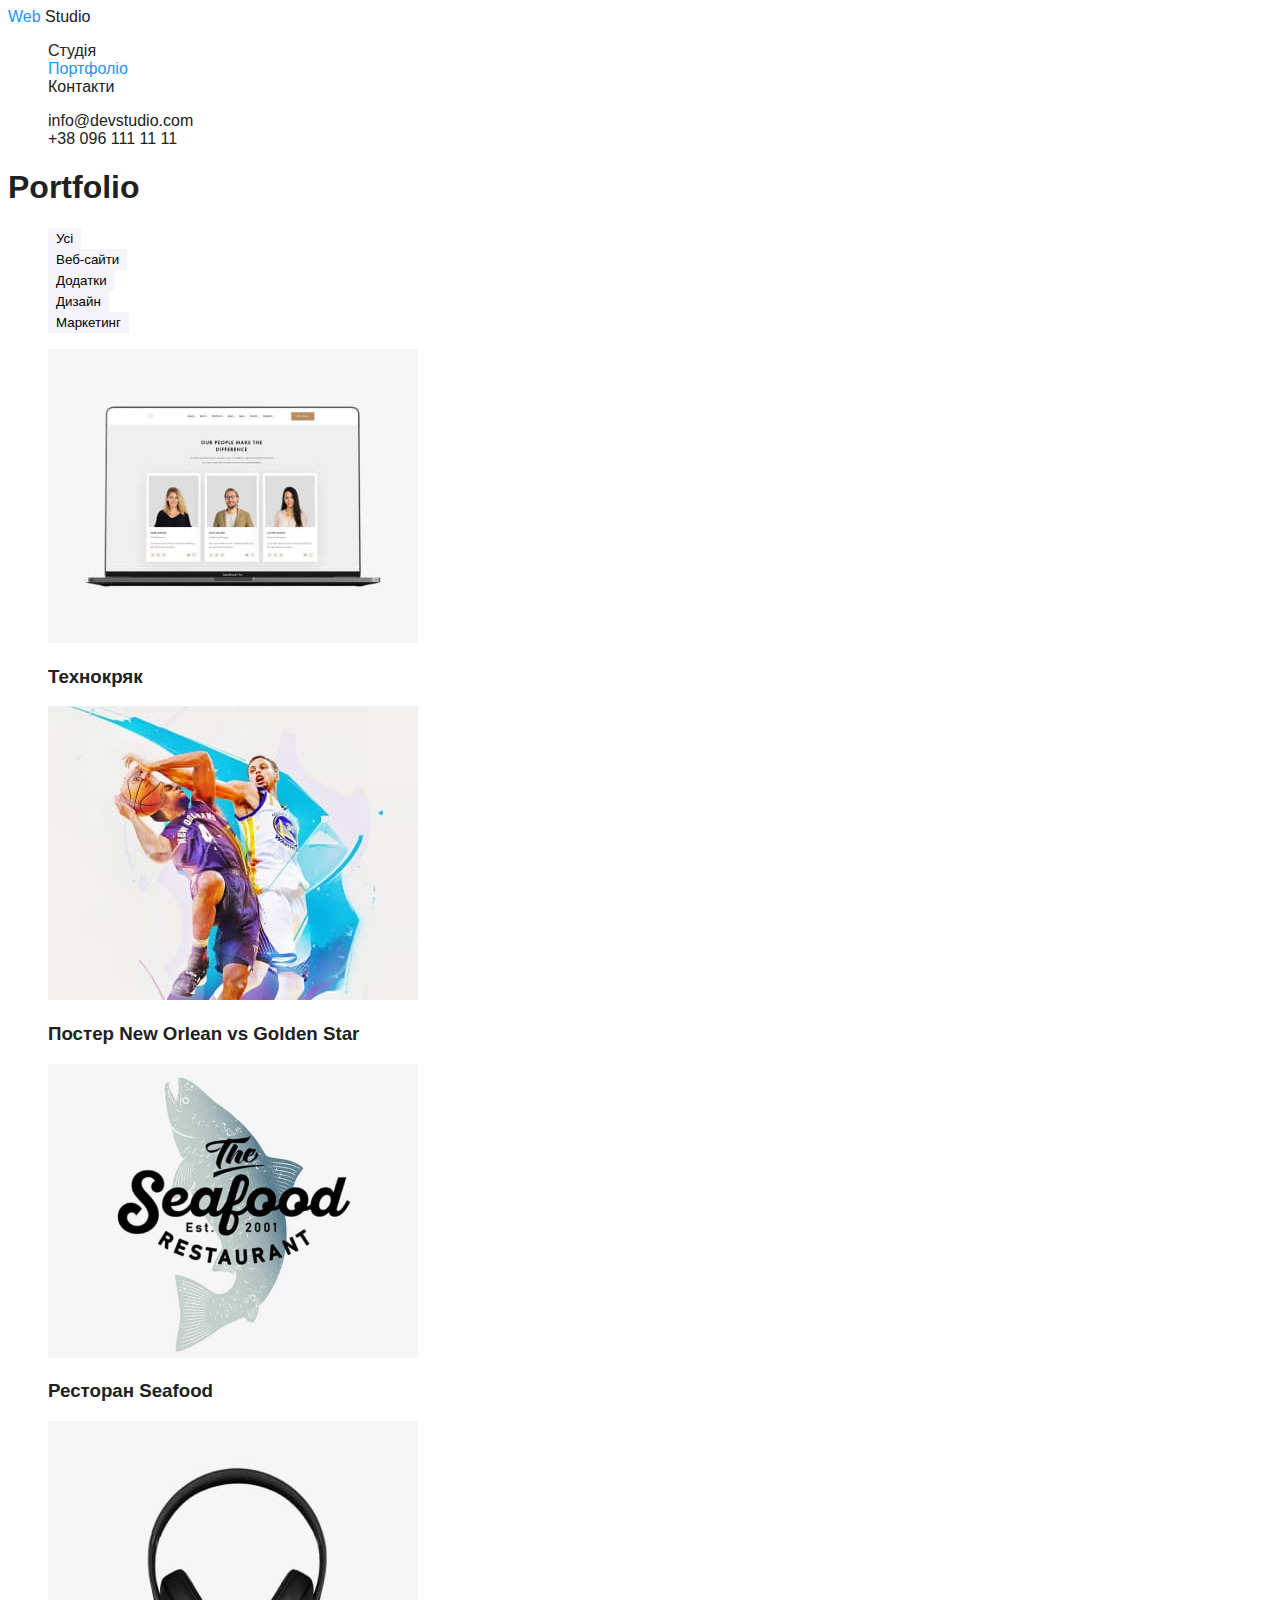
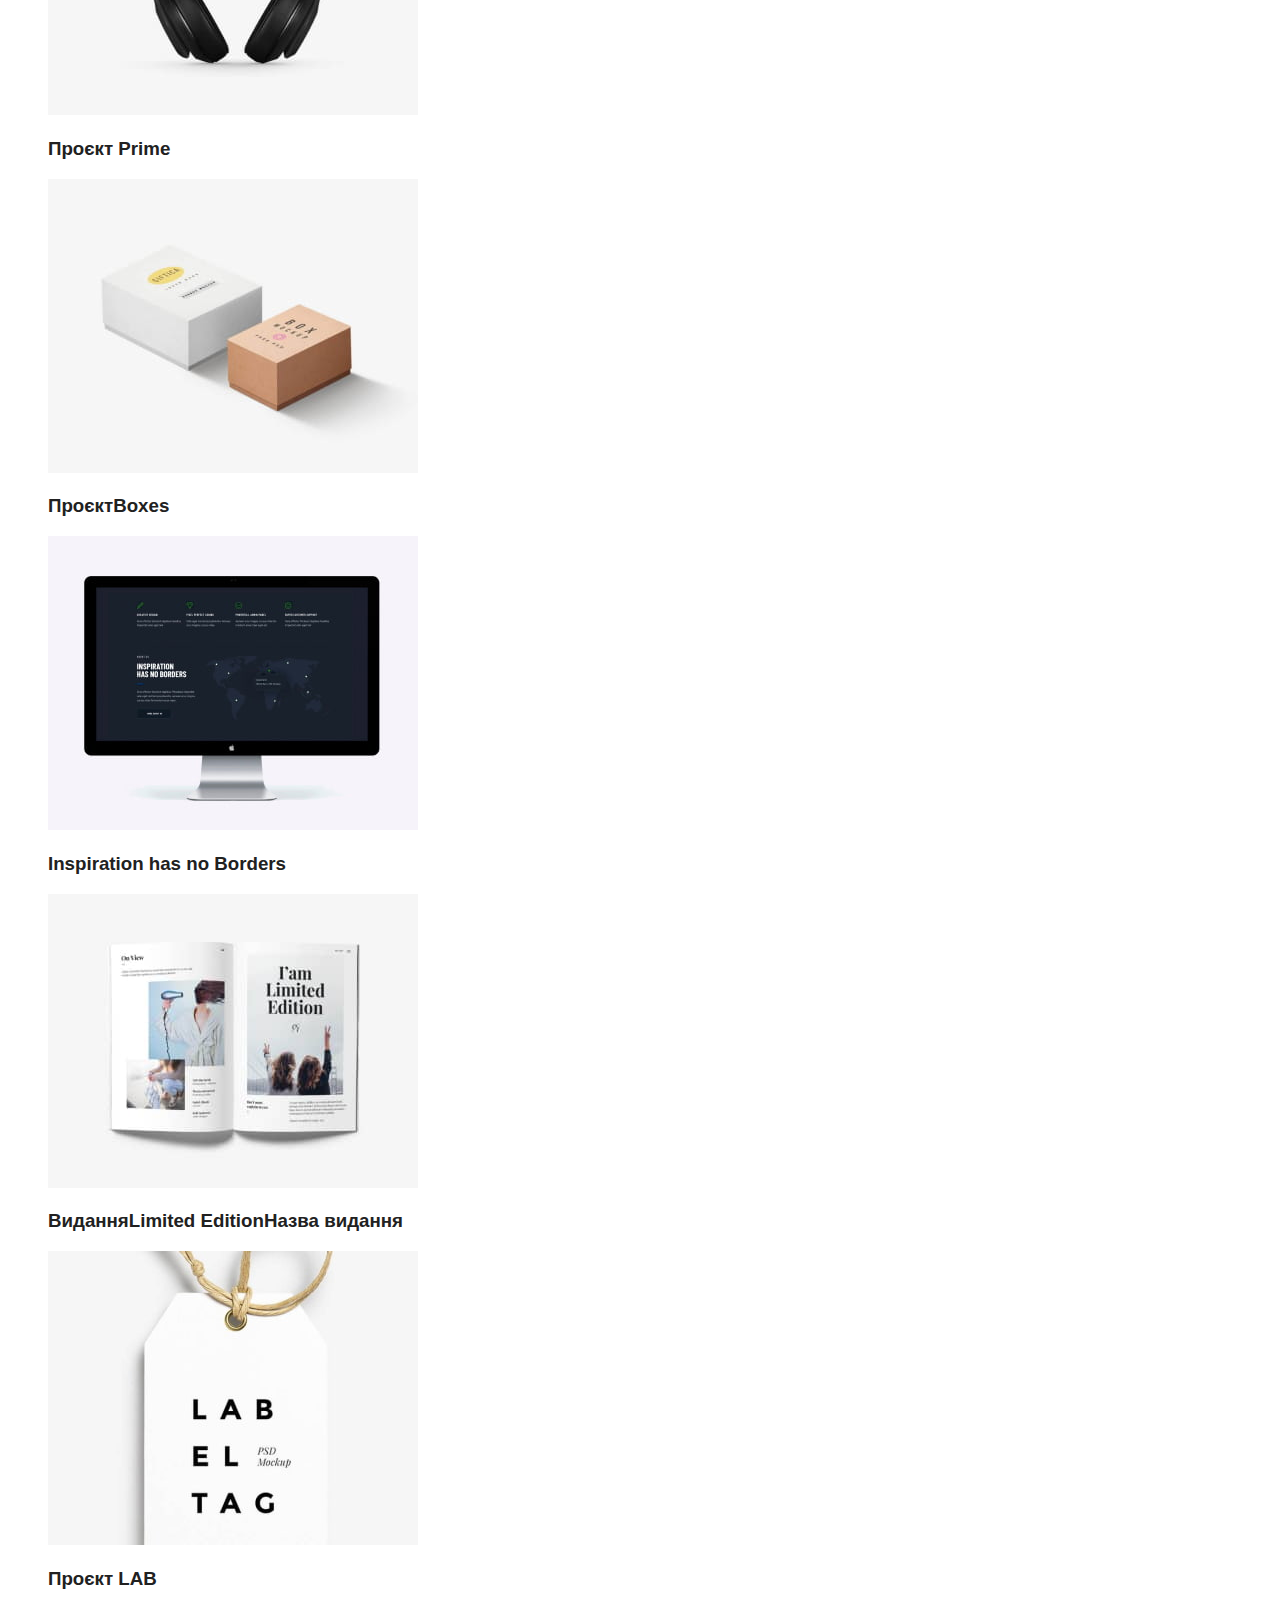
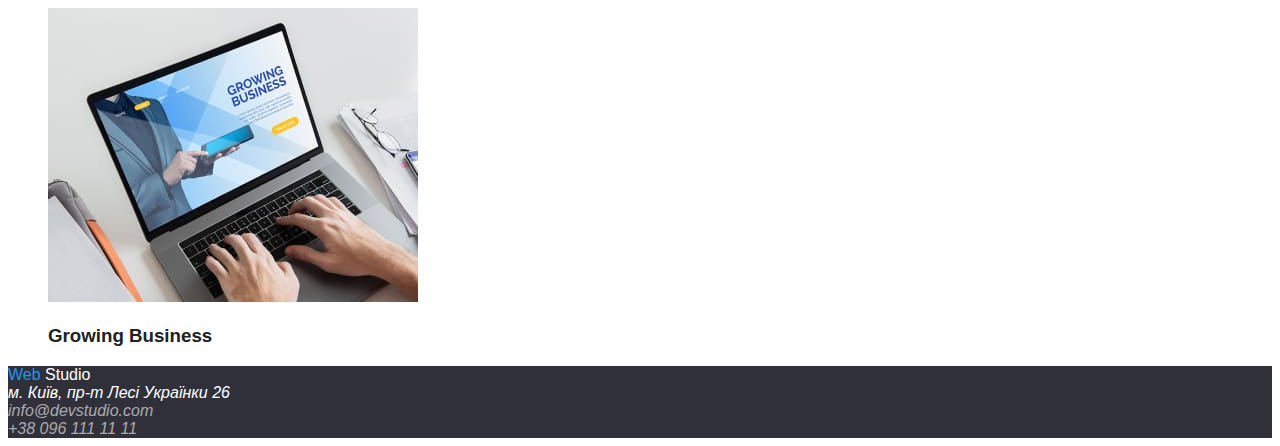
==== portfolio.html @ 64fe80a7 "Add css var ,fonts" ====
<!DOCTYPE html>
<html lang="en">
  <head>
    <meta charset="UTF-8" />
    <meta http-equiv="X-UA-Compatible" content="IE=edge" />
    <meta name="viewport" content="width=device-width, initial-scale=1.0" />
    <title>Portfolio</title>
    <link rel="stylesheet" href="./css/style.css" />
  </head>
  <body>
    <header>
      <nav>
        <a href="./index.html" class="logo decoration"
          ><span class="webh-logo">Web</span>
          <span class="studioh-logo">Studio</span></a
        >
        <ul class="site-nav list">
          <li>
            <a href="./index.html" class="link list decoration">Студія</a>
          </li>
          <li>
            <a href=" " class="link current list decoration">Портфоліо</a>
          </li>
          <li><a href=" " class="link list decoration">Контакти</a></li>
        </ul>
      </nav>

      <ul class="contacts-nav list">
        <li>
          <a href="mailto:info@devstudio.com" class="contacts decoration"
            >info@devstudio.com</a
          >
        </li>
        <li>
          <a href="tel:+380961111111" class="contacts decoration"
            >+38 096 111 11 11</a
          >
        </li>
      </ul>
    </header>
    <main>
      <!--section button-->
      <!--Portfolio заголовок потом скрыть-->
      <h1>Portfolio</h1>
      <section>
        <ul class="list">
          <li><button type="button" class="filter">Усі</button></li>
          <li>
            <button type="button" class="filter">Веб-сайти</button>
          </li>
          <li>
            <button type="button" class="filter">Додатки</button>
          </li>
          <li>
            <button type="button" class="filter">Дизайн</button>
          </li>
          <li>
            <button type="button" class="filter">Маркетинг</button>
          </li>
        </ul>

        <!--foto portfolio-->

        <ul class="list">
          <li>
            <img src="./images/portfolio/project-1.jpg" alt="Назва сайту" />
            <h3>Технокряк</h3>
          </li>
          <li>
            <img src="./images/portfolio/project-2.jpg" alt="Назва постеру" />
            <h3>Постер <span lang="en">New Orlean vs Golden Star</span></h3>
          </li>
          <li>
            <img src="./images/portfolio/project-3.jpg" alt="Назва ресторану" />
            <h3>Ресторан <span lang="en">Seafood</span></h3>
          </li>
          <li>
            <img src="./images/portfolio/project-4.jpg" alt="Назва проекту" />
            <h3>Проєкт Prime</h3>
          </li>
          <li>
            <img src="./images/portfolio/project-5.jpg" alt="Назва проекту" />
            <h3>Проєкт<span lang="en">Boxes</span></h3>
          </li>
          <li>
            <img src="./images/portfolio/project-6.jpg" alt="Назва сайту" />
            <h3 lang="en">Inspiration has no Borders</h3>
          </li>
          <li>
            <img src="./images/portfolio/project-7.jpg" alt="" />
            <h3>Видання<span lang="en">Limited Edition</span>Назва видання</h3>
          </li>
          <li>
            <img src="./images/portfolio/project-8.jpg" alt="Назва проекту" />
            <h3>Проєкт LAB</h3>
          </li>
          <li>
            <img src="./images/portfolio/project-9.jpg" alt="Назва додатку" />
            <h3 lang="en">Growing Business</h3>
          </li>
        </ul>
      </section>
    </main>

    <footer class="footer">
      <a href="./index.html" class="decoration">
        <span class="webf-logo">Web</span>
        <span class="studiof-logo">Studio</span></a
      >
      <address>
        <a
          href="https://www.google.com/maps/d/viewer?mid=10uSM3H-mIU3GznYo2szRIEphczw&hl=en_US&ll=50.42732700000001%2C30.538092&z=17"
          target="_blank"
          class="list decoration"
          rel="noopener noreferrer"
        >
          <span class="address-footer">м. Київ, пр-т Лесі Українки 26</span> </a
        ><br />
        <a href="mailto:info@devstudio.com" class="contacts-footer decoration"
          ><span class="change">info@devstudio.com</span></a
        ><br />
        <a href="tel:+380961111111" class="contacts-footer decoration"
          ><span class="change">+38 096 111 11 11</span></a
        ><br />
      </address>
    </footer>
  </body>
</html>
---- css/style.css ----
/* Колір основнотго тексту  #212121 */
/* Вторинний колір тексту ciрий  #757575*/
/* Тескт Hero Білий  #FFFFFF */
/* Акцент -Голубий #2196F3 */
/* Вторинний білий для футер rgba(255, 255, 255, 0.6); */
/* page background: #F5F5F5 */
/* Section Наша команда #F5F4FA */
/* Section Hero background #2F303A */
:root {
  --primary-text-color: #212121;
  --primary-white-color: #ffffff;
  --second-white-color: rgba(255, 255, 255, 0.6);
  --accent-text-color: #2196f3;
  --background-hf-color: #2f303a;
  --primary-bg-color: #f5f4fa;
}
body {
  color: var(--primary-text-color);
  background-color: var(----primary-white-color);
  font-family: Roboto, sans-serif;
}
.list {
  list-style: none;
}
.decoration {
  text-decoration: none;
}
.display {
  display: none;
}
/* Логотип у хедері*/
.webh-logo {
  color: var(--accent-text-color);
}
.studioh-logo {
  color: var(--primary-text-color);
}

/* Навігація по сайту */
.site-nav .link {
  color: var(--primary-text-color);
}
.site-nav .link:hover,
.site-nav .link:focus {
  color: var(--accent-text-color);
}
/* текущаяя страница*/
.site-nav .link.current {
  color: var(--accent-text-color);
}
/* Контакти у хедері */
.contacts-nav .contacts {
  color: var(--primary-text-color);
}
.contacts-nav .contacts:hover,
.contacts-nav .contacts:focus {
  color: var(--accent-text-color);
}

/* hero */
.hero {
  background-color: var(--background-hf-color);
}
.hero-title {
  color: var(--primary-white-color);
  text-transform: uppercase;
}
/* button */
.button {
  background-color: var(--primary-white-color);
}
.button.primary {
  color: var(--primary-white-color);
  background-color: var(--accent-text-color);
  border-color: transparent;
}
/*.button.secondary {
  color: var(--primary-text-color);
  background-color: var(--primary-bg-color);
  border-color: transparent;
}*/

/* filter(button) for page Portfolio*/
.filter {
  background-color: var(--primary-bg-color);
  border-color: transparent;
}

/* For Section  */

.section-title {
  font-style: normal;
  font-weight: 700;
  font-size: 36px;
  line-height: 42px;
  text-align: center;
  letter-spacing: 0.03em;
}

.section section-title {
}
/* features особливості рішень */
.features-list .title {
  text-transform: uppercase;
}
/* work Діяльність */
.work .title {
}

/* team команда */
.team .title {
}
/*footer*/
.footer {
  background-color: var(--background-hf-color);
}
/* логотип у футері*/
.webf-logo {
  color: var(--accent-text-color);
}
.studiof-logo {
  color: #ffffff;
}
.address-footer {
  color: #ffffff;
}
.contacts-footer {
  color: var(--second-white-color);
}
.contacts-footer .change:hover,
.contacts-footer .change:focus {
  color: var(--accent-text-color);
}
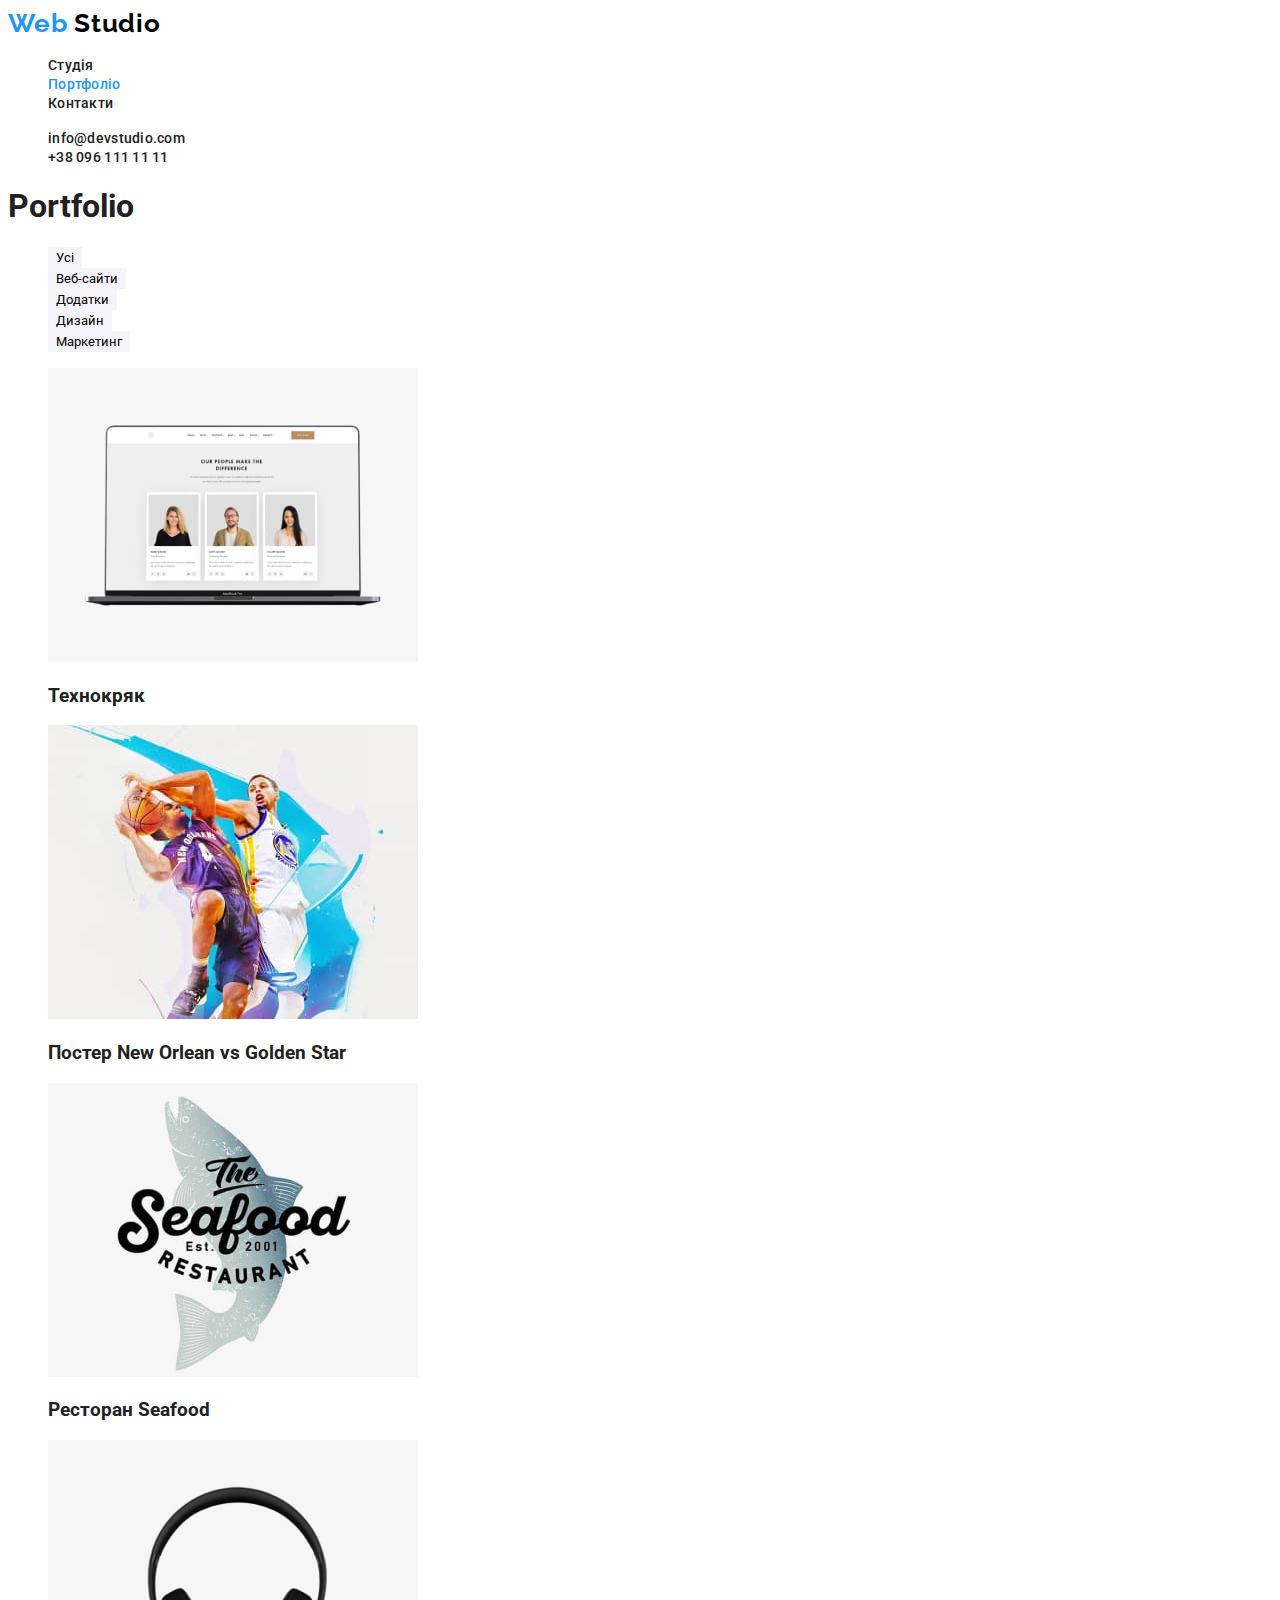
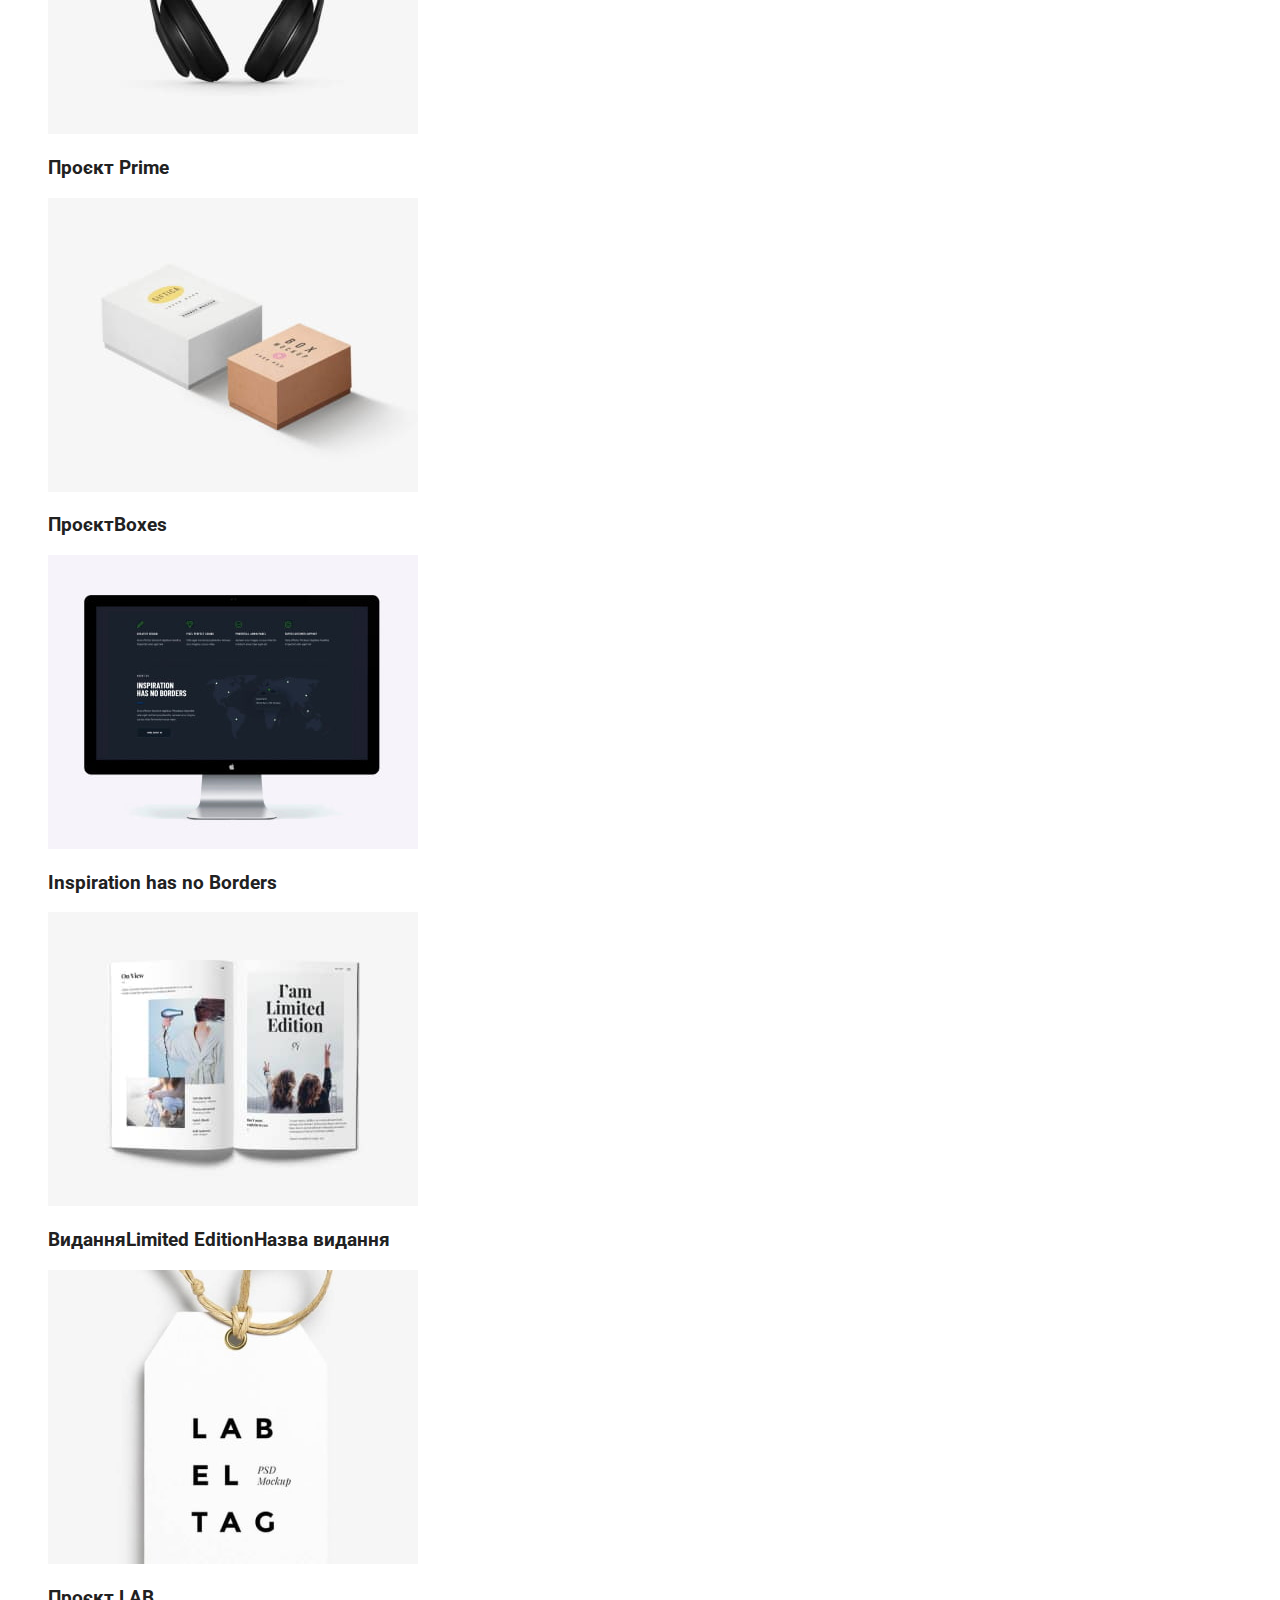
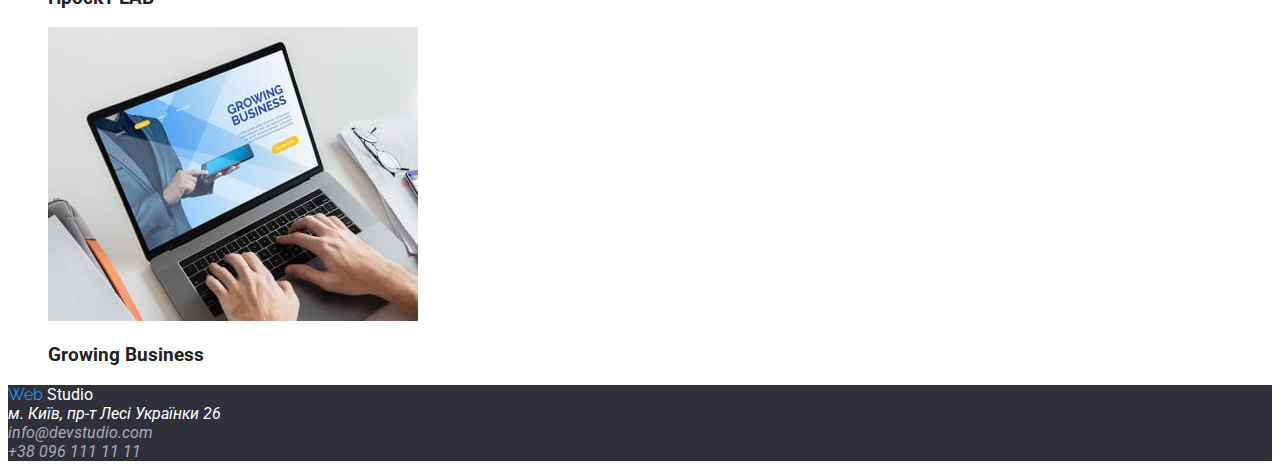
==== commit 572a4623: "fonts from figma" ====
--- a/portfolio.html
+++ b/portfolio.html
@@ -5,23 +5,29 @@
     <meta http-equiv="X-UA-Compatible" content="IE=edge" />
     <meta name="viewport" content="width=device-width, initial-scale=1.0" />
     <title>Portfolio</title>
+    <link rel="preconnect" href="https://fonts.googleapis.com" />
+    <link rel="preconnect" href="https://fonts.gstatic.com" crossorigin />
+    <link
+      href="https://fonts.googleapis.com/css2?family=Raleway:wght@700&family=Roboto:wght@400;500;700;900&display=swap"
+      rel="stylesheet"
+    />
     <link rel="stylesheet" href="./css/style.css" />
   </head>
   <body>
     <header>
       <nav>
-        <a href="./index.html" class="logo decoration"
+        <a href="./index.html" class="logoh decoration"
           ><span class="webh-logo">Web</span>
           <span class="studioh-logo">Studio</span></a
         >
         <ul class="site-nav list">
           <li>
-            <a href="./index.html" class="link list decoration">Студія</a>
+            <a href="./index.html" class="link decoration">Студія</a>
           </li>
           <li>
-            <a href=" " class="link current list decoration">Портфоліо</a>
+            <a href=" " class="link current decoration">Портфоліо</a>
           </li>
-          <li><a href=" " class="link list decoration">Контакти</a></li>
+          <li><a href=" " class="link decoration">Контакти</a></li>
         </ul>
       </nav>
 
@@ -39,23 +45,22 @@
       </ul>
     </header>
     <main>
-      <!--section button-->
       <!--Portfolio заголовок потом скрыть-->
       <h1>Portfolio</h1>
       <section>
         <ul class="list">
-          <li><button type="button" class="filter">Усі</button></li>
+          <li><button type="button" class="button second">Усі</button></li>
           <li>
-            <button type="button" class="filter">Веб-сайти</button>
+            <button type="button" class="button second">Веб-сайти</button>
           </li>
           <li>
-            <button type="button" class="filter">Додатки</button>
+            <button type="button" class="button second">Додатки</button>
           </li>
           <li>
-            <button type="button" class="filter">Дизайн</button>
+            <button type="button" class="button second">Дизайн</button>
           </li>
           <li>
-            <button type="button" class="filter">Маркетинг</button>
+            <button type="button" class="button second">Маркетинг</button>
           </li>
         </ul>
 
@@ -63,39 +68,48 @@
 
         <ul class="list">
           <li>
-            <img src="./images/portfolio/project-1.jpg" alt="Назва сайту" />
+            <img src="./images/portfolio/project-1.jpg" alt="Назва сайту"
+            width:"370"; height: "294" />
             <h3>Технокряк</h3>
           </li>
           <li>
-            <img src="./images/portfolio/project-2.jpg" alt="Назва постеру" />
+            <img src="./images/portfolio/project-2.jpg" alt="Назва постеру"
+            width:"370"; height: "294" />
             <h3>Постер <span lang="en">New Orlean vs Golden Star</span></h3>
           </li>
           <li>
-            <img src="./images/portfolio/project-3.jpg" alt="Назва ресторану" />
+            <img src="./images/portfolio/project-3.jpg" alt="Назва ресторану"
+            width:"370"; height: "294"/>
             <h3>Ресторан <span lang="en">Seafood</span></h3>
           </li>
           <li>
-            <img src="./images/portfolio/project-4.jpg" alt="Назва проекту" />
+            <img src="./images/portfolio/project-4.jpg" alt="Назва проекту"
+            width:"370"; height: "294" />
             <h3>Проєкт Prime</h3>
           </li>
           <li>
-            <img src="./images/portfolio/project-5.jpg" alt="Назва проекту" />
+            <img src="./images/portfolio/project-5.jpg" alt="Назва проекту"
+            width:"370"; height: "294" />
             <h3>Проєкт<span lang="en">Boxes</span></h3>
           </li>
           <li>
-            <img src="./images/portfolio/project-6.jpg" alt="Назва сайту" />
+            <img src="./images/portfolio/project-6.jpg" alt="Назва сайту"
+            width:"370"; height: "294" />
             <h3 lang="en">Inspiration has no Borders</h3>
           </li>
           <li>
-            <img src="./images/portfolio/project-7.jpg" alt="" />
+            <img src="./images/portfolio/project-7.jpg" alt="" width:"370";
+            height: "294" />
             <h3>Видання<span lang="en">Limited Edition</span>Назва видання</h3>
           </li>
           <li>
-            <img src="./images/portfolio/project-8.jpg" alt="Назва проекту" />
+            <img src="./images/portfolio/project-8.jpg" alt="Назва проекту"
+            width:"370"; height: "294" />
             <h3>Проєкт LAB</h3>
           </li>
           <li>
-            <img src="./images/portfolio/project-9.jpg" alt="Назва додатку" />
+            <img src="./images/portfolio/project-9.jpg" alt="Назва додатку"
+            width:"370"; height: "294"/>
             <h3 lang="en">Growing Business</h3>
           </li>
         </ul>
--- a/css/style.css
+++ b/css/style.css
@@ -8,12 +8,15 @@
 /* Section Hero background #2F303A */
 :root {
   --primary-text-color: #212121;
+  --second-text-color: #757575;
   --primary-white-color: #ffffff;
   --second-white-color: rgba(255, 255, 255, 0.6);
   --accent-text-color: #2196f3;
   --background-hf-color: #2f303a;
   --primary-bg-color: #f5f4fa;
+  --logo-studioh-color: #000000;
 }
+
 body {
   color: var(--primary-text-color);
   background-color: var(----primary-white-color);
@@ -29,27 +32,54 @@
   display: none;
 }
 /* Логотип у хедері*/
+
 .webh-logo {
   color: var(--accent-text-color);
+  /* font-family: "Raleway";
+  font-weight: 700;
+  font-size: 26px;
+  line-height: 1.19;
+  letter-spacing: 0.03em;*/
 }
 .studioh-logo {
-  color: var(--primary-text-color);
+  color: var(--logo-studioh-color);
+  /*font-family: "Raleway";
+  font-weight: 700;
+  font-size: 26px;
+  line-height: 1.19;
+  letter-spacing: 0.03em;*/
+}
+
+.logoh {
+  font-family: "Raleway";
+  font-weight: 700;
+  font-size: 26px;
+  line-height: 1.19;
+  letter-spacing: 0.03em;
 }
 
 /* Навігація по сайту */
 .site-nav .link {
   color: var(--primary-text-color);
+  font-weight: 500;
+  font-size: 14px;
+  line-height: 1.14;
+  letter-spacing: 0.02em;
 }
 .site-nav .link:hover,
 .site-nav .link:focus {
   color: var(--accent-text-color);
 }
-/* текущаяя страница*/
+/* в навигации текущаяя страница имеет цвет акцента*/
 .site-nav .link.current {
   color: var(--accent-text-color);
 }
 /* Контакти у хедері */
 .contacts-nav .contacts {
+  font-weight: 500;
+  font-size: 14px;
+  line-height: 1.14;
+  letter-spacing: 0.02em;
   color: var(--primary-text-color);
 }
 .contacts-nav .contacts:hover,
@@ -62,54 +92,68 @@
   background-color: var(--background-hf-color);
 }
 .hero-title {
+  font-weight: 900;
+  font-size: 44px;
+  line-height: 1.36;
   color: var(--primary-white-color);
+  text-align: center;
+  letter-spacing: 0.06em;
   text-transform: uppercase;
 }
 /* button */
 .button {
-  background-color: var(--primary-white-color);
+  background-color: var(--primary-bg-color);
+  font-family: Roboto, sans-serif;
+  border-color: transparent;
 }
 .button.primary {
+  font-weight: 700;
+  font-size: 16px;
+  line-height: 1.93;
+  text-align: center;
+  letter-spacing: 0.06em;
   color: var(--primary-white-color);
   background-color: var(--accent-text-color);
-  border-color: transparent;
-}
-/*.button.secondary {
-  color: var(--primary-text-color);
-  background-color: var(--primary-bg-color);
-  border-color: transparent;
-}*/
-
-/* filter(button) for page Portfolio*/
-.filter {
-  background-color: var(--primary-bg-color);
-  border-color: transparent;
 }
 
-/* For Section  */
+.button.second:hover,
+.button.second:focus {
+  color: var(--primary-white-color);
+  background-color: var(--accent-text-color);
+}
 
 .section-title {
-  font-style: normal;
   font-weight: 700;
   font-size: 36px;
-  line-height: 42px;
+  line-height: 1.167;
   text-align: center;
   letter-spacing: 0.03em;
 }
 
-.section section-title {
-}
 /* features особливості рішень */
 .features-list .title {
+  font-weight: 700;
+  font-size: 14px;
+  line-height: 1.14;
+  letter-spacing: 0.03em;
   text-transform: uppercase;
 }
-/* work Діяльність */
-.work .title {
+
+.about-features {
+  font-size: 14px;
+  line-height: 1.7;
+  color: var(--second-text-color);
+  letter-spacing: 0.03em;
 }
 
-/* team команда */
+/* work Діяльність 
+.work .title {
+}*/
+
+/* team команда 
 .team .title {
-}
+}*/
+
 /*footer*/
 .footer {
   background-color: var(--background-hf-color);
@@ -117,12 +161,13 @@
 /* логотип у футері*/
 .webf-logo {
   color: var(--accent-text-color);
+  font-family: "Raleway";
 }
 .studiof-logo {
-  color: #ffffff;
+  color: var(--primary-white-color);
 }
 .address-footer {
-  color: #ffffff;
+  color: var(--primary-white-color);
 }
 .contacts-footer {
   color: var(--second-white-color);
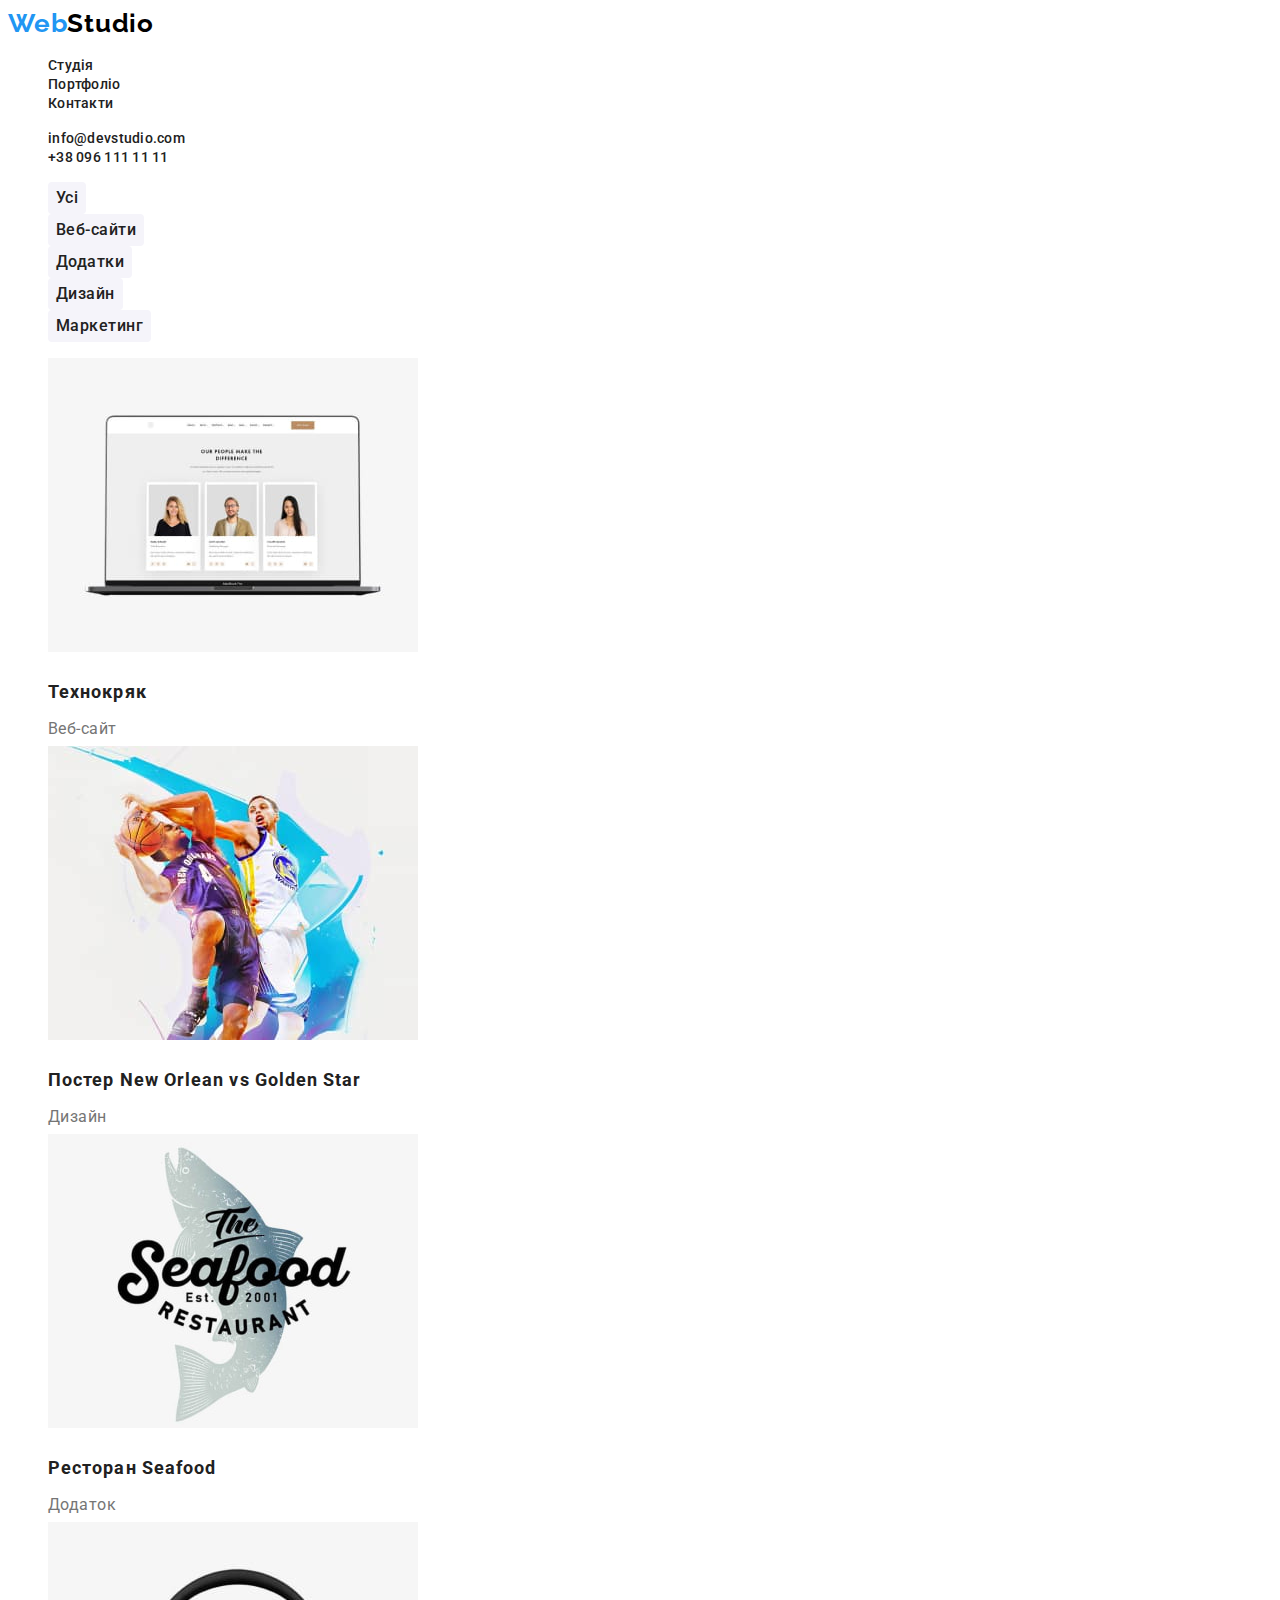
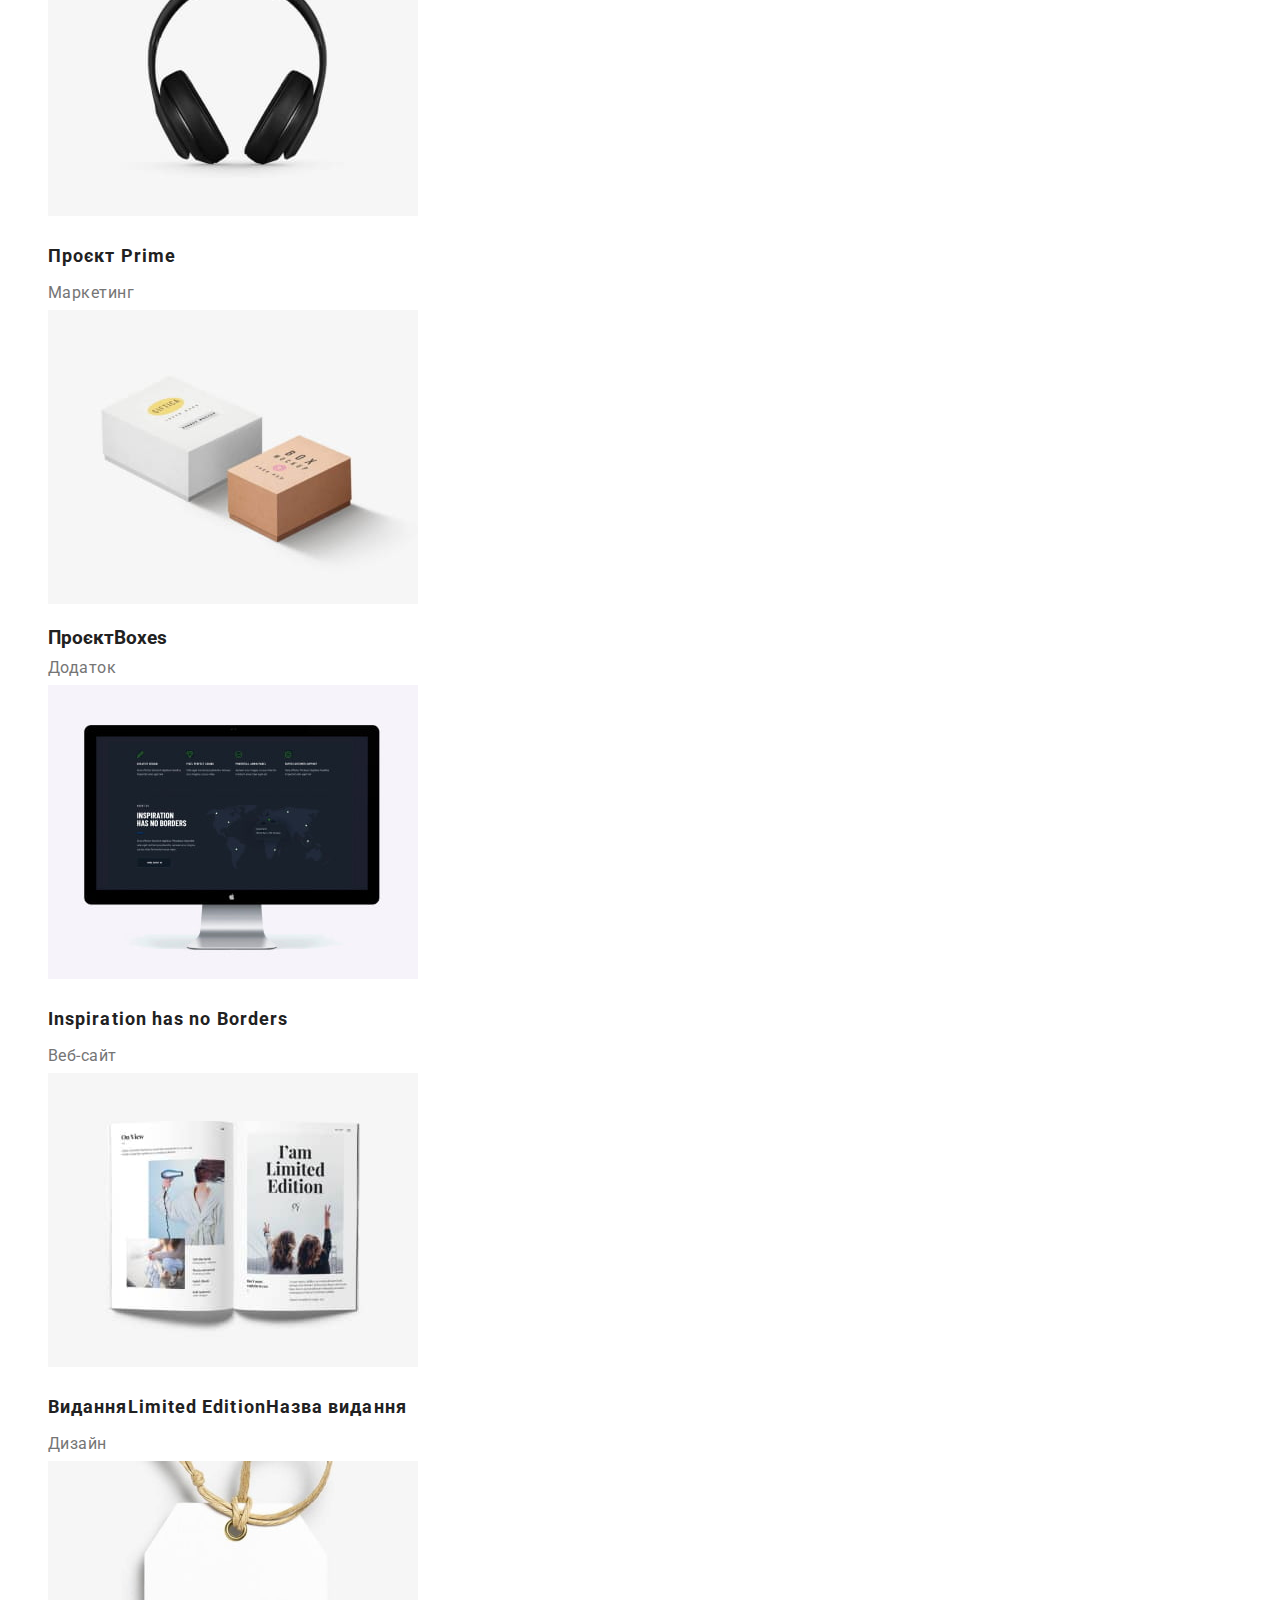
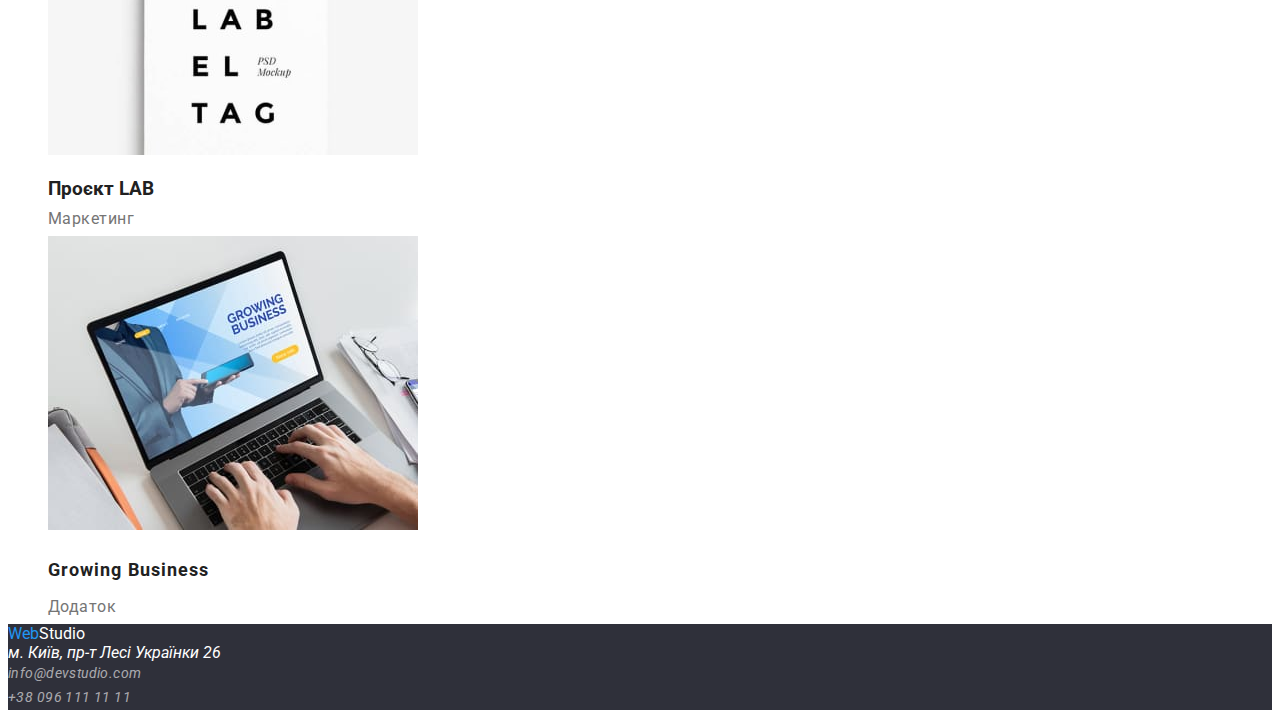
==== commit dd0216c7: "Homewok2_all" ====
--- a/portfolio.html
+++ b/portfolio.html
@@ -17,8 +17,8 @@
     <header>
       <nav>
         <a href="./index.html" class="logoh decoration"
-          ><span class="webh-logo">Web</span>
-          <span class="studioh-logo">Studio</span></a
+          ><span class="webh-logo">Web</span
+          ><span class="studioh-logo">Studio</span></a
         >
         <ul class="site-nav list">
           <li>
@@ -46,9 +46,9 @@
     </header>
     <main>
       <!--Portfolio заголовок потом скрыть-->
-      <h1>Portfolio</h1>
-      <section>
-        <ul class="list">
+      <h1 class="display">Portfolio</h1>
+      <section class="bg-section">
+        <ul class="filter list">
           <li><button type="button" class="button second">Усі</button></li>
           <li>
             <button type="button" class="button second">Веб-сайти</button>
@@ -66,51 +66,100 @@
 
         <!--foto portfolio-->
 
-        <ul class="list">
+        <ul class="portfolio-list list">
           <li>
-            <img src="./images/portfolio/project-1.jpg" alt="Назва сайту"
-            width:"370"; height: "294" />
-            <h3>Технокряк</h3>
+            <img
+              src="./images/portfolio/project-1.jpg"
+              alt="Назва сайту"
+              width="370"
+              height="294"
+            />
+            <h3 class="title">Технокряк</h3>
+            <p class="description">Веб-сайт</p>
           </li>
           <li>
-            <img src="./images/portfolio/project-2.jpg" alt="Назва постеру"
-            width:"370"; height: "294" />
-            <h3>Постер <span lang="en">New Orlean vs Golden Star</span></h3>
+            <img
+              src="./images/portfolio/project-2.jpg"
+              alt="Назва постеру"
+              width="370"
+              height="294"
+            />
+            <h3 class="title">
+              Постер <span lang="en">New Orlean vs Golden Star</span>
+            </h3>
+            <p class="description">Дизайн</p>
           </li>
           <li>
-            <img src="./images/portfolio/project-3.jpg" alt="Назва ресторану"
-            width:"370"; height: "294"/>
-            <h3>Ресторан <span lang="en">Seafood</span></h3>
+            <img
+              src="./images/portfolio/project-3.jpg"
+              alt="Назва ресторану"
+              width="370"
+              height="294"
+            />
+            <h3 class="title">Ресторан <span lang="en">Seafood</span></h3>
+            <p class="description">Додаток</p>
           </li>
           <li>
-            <img src="./images/portfolio/project-4.jpg" alt="Назва проекту"
-            width:"370"; height: "294" />
-            <h3>Проєкт Prime</h3>
+            <img
+              src="./images/portfolio/project-4.jpg"
+              alt="Назва проекту"
+              width="370"
+              height="294"
+            />
+            <h3 class="title">Проєкт Prime</h3>
+            <p class="description">Маркетинг</p>
           </li>
           <li>
-            <img src="./images/portfolio/project-5.jpg" alt="Назва проекту"
-            width:"370"; height: "294" />
+            <img
+              src="./images/portfolio/project-5.jpg"
+              alt="Назва проекту"
+              width="370"
+              height="294"
+            />
             <h3>Проєкт<span lang="en">Boxes</span></h3>
+            <p class="description">Додаток</p>
           </li>
           <li>
-            <img src="./images/portfolio/project-6.jpg" alt="Назва сайту"
-            width:"370"; height: "294" />
-            <h3 lang="en">Inspiration has no Borders</h3>
+            <img
+              src="./images/portfolio/project-6.jpg"
+              alt="Назва сайту"
+              width="370"
+              height="294"
+            />
+            <h3 class="title" lang="en">Inspiration has no Borders</h3>
+            <p class="description">Веб-сайт</p>
           </li>
           <li>
-            <img src="./images/portfolio/project-7.jpg" alt="" width:"370";
-            height: "294" />
-            <h3>Видання<span lang="en">Limited Edition</span>Назва видання</h3>
+            <img
+              src="./images/portfolio/project-7.jpg"
+              alt=""
+              width="370"
+              height="294"
+            />
+            <h3 class="title">
+              Видання<span lang="en">Limited Edition</span>Назва видання
+            </h3>
+            <p class="description">Дизайн</p>
           </li>
           <li>
-            <img src="./images/portfolio/project-8.jpg" alt="Назва проекту"
-            width:"370"; height: "294" />
+            <img
+              src="./images/portfolio/project-8.jpg"
+              alt="Назва проекту"
+              width="370"
+              height="294"
+            />
             <h3>Проєкт LAB</h3>
+            <p class="description">Маркетинг</p>
           </li>
           <li>
-            <img src="./images/portfolio/project-9.jpg" alt="Назва додатку"
-            width:"370"; height: "294"/>
-            <h3 lang="en">Growing Business</h3>
+            <img
+              src="./images/portfolio/project-9.jpg"
+              alt="Назва додатку"
+              width="370"
+              height="294"
+            />
+            <h3 class="title" lang="en">Growing Business</h3>
+            <p class="description">Додаток</p>
           </li>
         </ul>
       </section>
@@ -118,8 +167,8 @@
 
     <footer class="footer">
       <a href="./index.html" class="decoration">
-        <span class="webf-logo">Web</span>
-        <span class="studiof-logo">Studio</span></a
+        <span class="webf-logo">Web</span
+        ><span class="studiof-logo">Studio</span></a
       >
       <address>
         <a
@@ -131,10 +180,10 @@
           <span class="address-footer">м. Київ, пр-т Лесі Українки 26</span> </a
         ><br />
         <a href="mailto:info@devstudio.com" class="contacts-footer decoration"
-          ><span class="change">info@devstudio.com</span></a
+          ><span class="info">info@devstudio.com</span></a
         ><br />
         <a href="tel:+380961111111" class="contacts-footer decoration"
-          ><span class="change">+38 096 111 11 11</span></a
+          ><span class="info">+38 096 111 11 11</span></a
         ><br />
       </address>
     </footer>
--- a/css/style.css
+++ b/css/style.css
@@ -6,59 +6,50 @@
 /* page background: #F5F5F5 */
 /* Section Наша команда #F5F4FA */
 /* Section Hero background #2F303A */
+
 :root {
   --primary-text-color: #212121;
   --second-text-color: #757575;
   --primary-white-color: #ffffff;
   --second-white-color: rgba(255, 255, 255, 0.6);
   --accent-text-color: #2196f3;
+  --primary-bg-color: #ffffff;
+  --second-bg-color: #f5f4fa;
   --background-hf-color: #2f303a;
-  --primary-bg-color: #f5f4fa;
   --logo-studioh-color: #000000;
 }
 
 body {
-  color: var(--primary-text-color);
-  background-color: var(----primary-white-color);
   font-family: Roboto, sans-serif;
+  background-color: var(--primary-bg-color);
+  color: var(--primary-text-color);
 }
 .list {
   list-style: none;
 }
+
 .decoration {
   text-decoration: none;
 }
 .display {
   display: none;
 }
-/* Логотип у хедері*/
-
+/****** Логотип у хедері******/
 .webh-logo {
   color: var(--accent-text-color);
-  /* font-family: "Raleway";
-  font-weight: 700;
-  font-size: 26px;
-  line-height: 1.19;
-  letter-spacing: 0.03em;*/
 }
 .studioh-logo {
   color: var(--logo-studioh-color);
-  /*font-family: "Raleway";
-  font-weight: 700;
-  font-size: 26px;
-  line-height: 1.19;
-  letter-spacing: 0.03em;*/
-}
-
+}
 .logoh {
   font-family: "Raleway";
   font-weight: 700;
   font-size: 26px;
   line-height: 1.19;
   letter-spacing: 0.03em;
-}
-
-/* Навігація по сайту */
+  word-spacing: 0px;
+}
+/***** Навігація по сайту ******/
 .site-nav .link {
   color: var(--primary-text-color);
   font-weight: 500;
@@ -70,11 +61,11 @@
 .site-nav .link:focus {
   color: var(--accent-text-color);
 }
-/* в навигации текущаяя страница имеет цвет акцента*/
+/* в навигации текущаяя страница имеет цвет акцента
 .site-nav .link.current {
   color: var(--accent-text-color);
-}
-/* Контакти у хедері */
+}*/
+/****** Контакти у хедері ******/
 .contacts-nav .contacts {
   font-weight: 500;
   font-size: 14px;
@@ -86,8 +77,7 @@
 .contacts-nav .contacts:focus {
   color: var(--accent-text-color);
 }
-
-/* hero */
+/****** section hero ******/
 .hero {
   background-color: var(--background-hf-color);
 }
@@ -100,79 +90,124 @@
   letter-spacing: 0.06em;
   text-transform: uppercase;
 }
-/* button */
 .button {
-  background-color: var(--primary-bg-color);
+  background-color: var(--second-bg-color);
   font-family: Roboto, sans-serif;
   border-color: transparent;
-}
+  border-radius: 4px;
+  cursor: pointer;
+}
+/****** button in section hero ******/
 .button.primary {
   font-weight: 700;
   font-size: 16px;
-  line-height: 1.93;
+  line-height: 1.88;
   text-align: center;
   letter-spacing: 0.06em;
   color: var(--primary-white-color);
   background-color: var(--accent-text-color);
 }
-
+.section-title {
+  font-weight: 700;
+  font-size: 36px;
+  line-height: 1.167;
+  text-align: center;
+  letter-spacing: 0.03em;
+}
+/* features особливості рішень*/
+.features-list .title {
+  font-weight: 700;
+  font-size: 14px;
+  line-height: 1.14;
+  letter-spacing: 0.03em;
+  text-transform: uppercase;
+}
+.features-list .description {
+  font-size: 14px;
+  line-height: 1.7;
+  color: var(--second-text-color);
+  letter-spacing: 0.03em;
+}
+/* work Діяльність 
+.work .title {}*/
+
+/* team команда*/
+.section.bcg-team {
+  background-color: var(--second-bg-color);
+}
+.team-list .title {
+  font-weight: 500;
+  font-size: 16px;
+  line-height: 1.19;
+  letter-spacing: 0.03em;
+}
+.team-list .description {
+  font-weight: 400;
+  font-size: 16px;
+  line-height: 1.19;
+  letter-spacing: 0.03em;
+  color: var(--second-text-color);
+}
+
+/* page Portfolio */
+
+/* fiter (buttons) for page Portfolio*/
+.button.second {
+  font-weight: 500;
+  font-size: 16px;
+  line-height: 1.63;
+  text-align: center;
+  letter-spacing: 0.03em;
+  color: var(--primary-text-color);
+}
 .button.second:hover,
 .button.second:focus {
   color: var(--primary-white-color);
   background-color: var(--accent-text-color);
 }
-
-.section-title {
-  font-weight: 700;
-  font-size: 36px;
-  line-height: 1.167;
-  text-align: center;
-  letter-spacing: 0.03em;
-}
-
-/* features особливості рішень */
-.features-list .title {
-  font-weight: 700;
-  font-size: 14px;
-  line-height: 1.14;
-  letter-spacing: 0.03em;
-  text-transform: uppercase;
-}
-
-.about-features {
-  font-size: 14px;
-  line-height: 1.7;
+.portfolio-list .title {
+  font-weight: 700;
+  font-size: 18px;
+  line-height: 2;
+  letter-spacing: 0.06em;
+}
+
+.portfolio-list .description {
+  font-size: 16px;
+  line-height: 1.88px;
+  letter-spacing: 0.03em;
   color: var(--second-text-color);
-  letter-spacing: 0.03em;
-}
-
-/* work Діяльність 
-.work .title {
-}*/
-
-/* team команда 
-.team .title {
-}*/
-
-/*footer*/
+}
+
+/******footer******/
 .footer {
   background-color: var(--background-hf-color);
 }
 /* логотип у футері*/
 .webf-logo {
   color: var(--accent-text-color);
+}
+.studiof-logo {
+  color: var(--primary-white-color);
+}
+.logof {
   font-family: "Raleway";
-}
-.studiof-logo {
-  color: var(--primary-white-color);
+  font-weight: 700;
+  font-size: 26px;
+  line-height: 1.19;
+  letter-spacing: 0.03em;
+  color: var(--accent-text-color);
 }
 .address-footer {
   color: var(--primary-white-color);
 }
 .contacts-footer {
+  font-size: 14px;
+  line-height: 1.71;
+  letter-spacing: 0.03em;
   color: var(--second-white-color);
 }
-.contacts-footer .change:hover,
-.contacts-footer .change:focus {
-  color: var(--accent-text-color);
-}
+.contacts-footer .info:hover,
+.contacts-footer .infoge:focus {
+  color: var(--accent-text-color);
+}
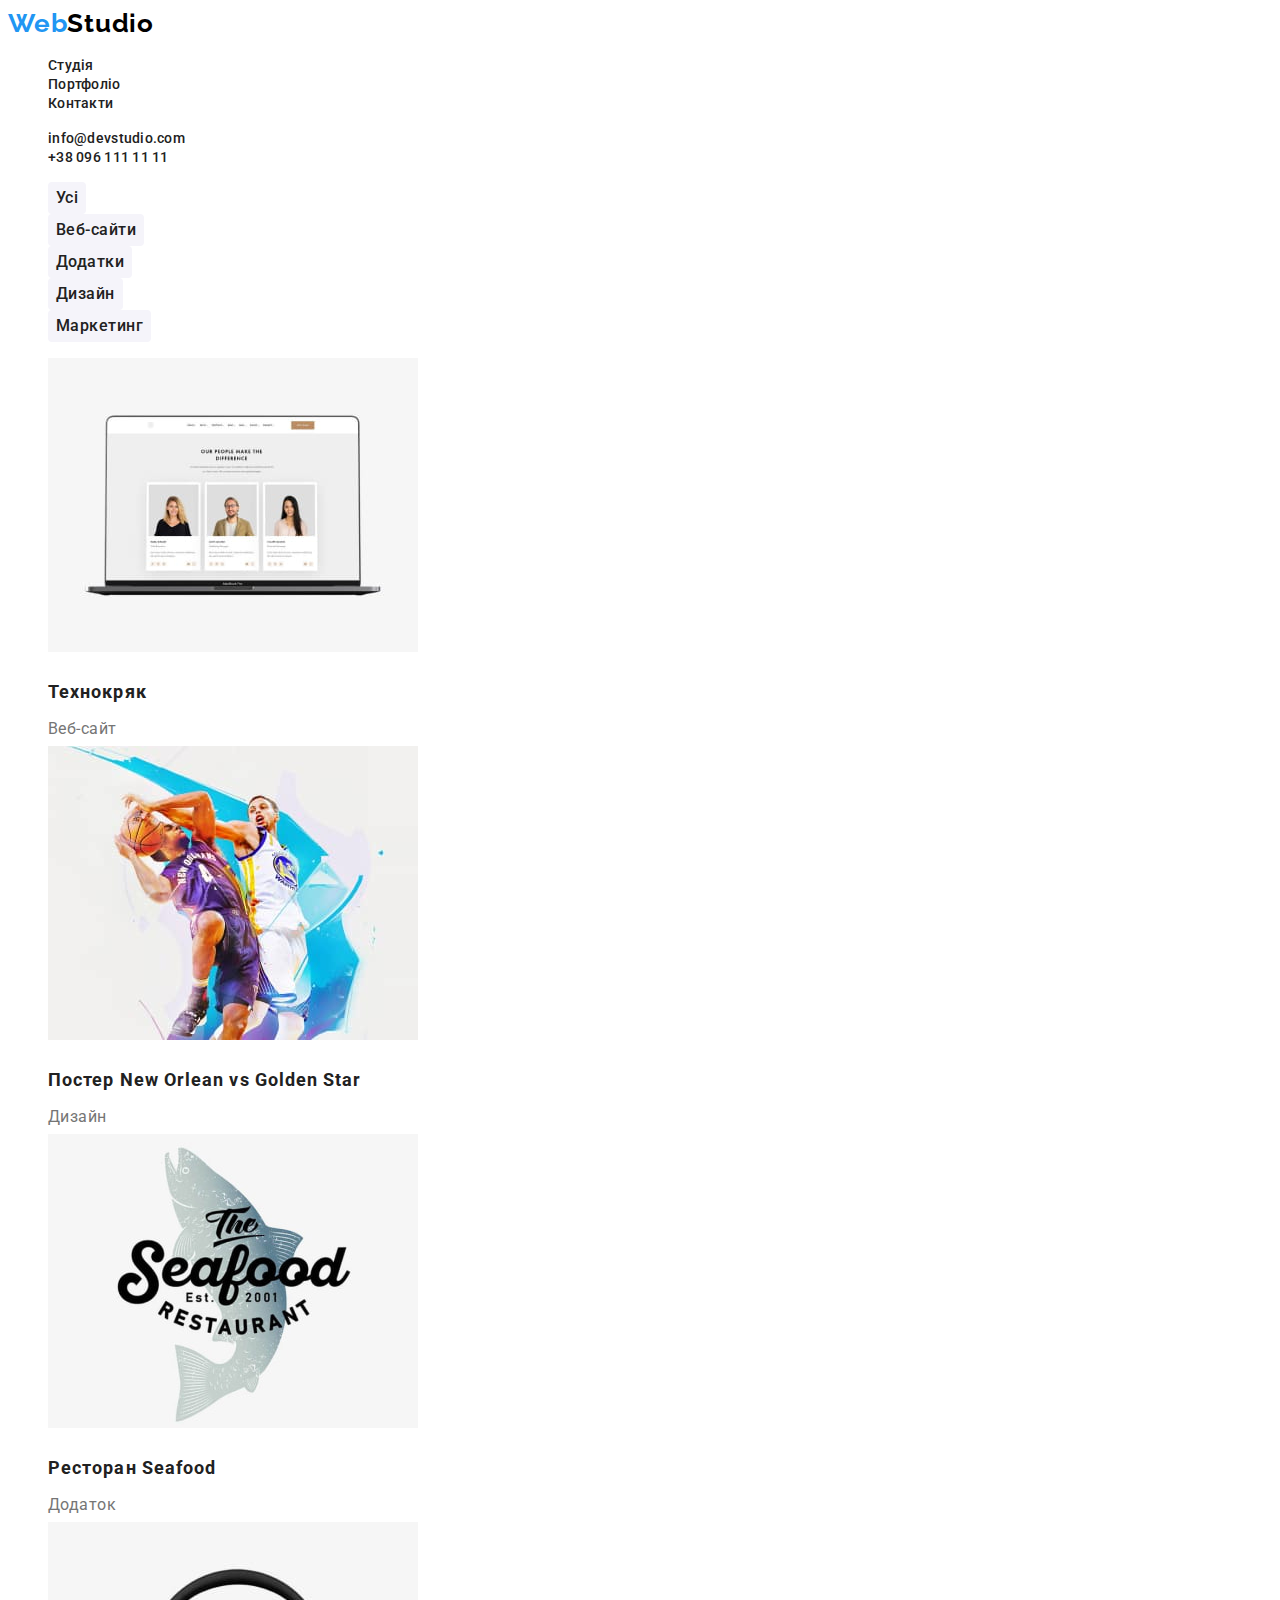
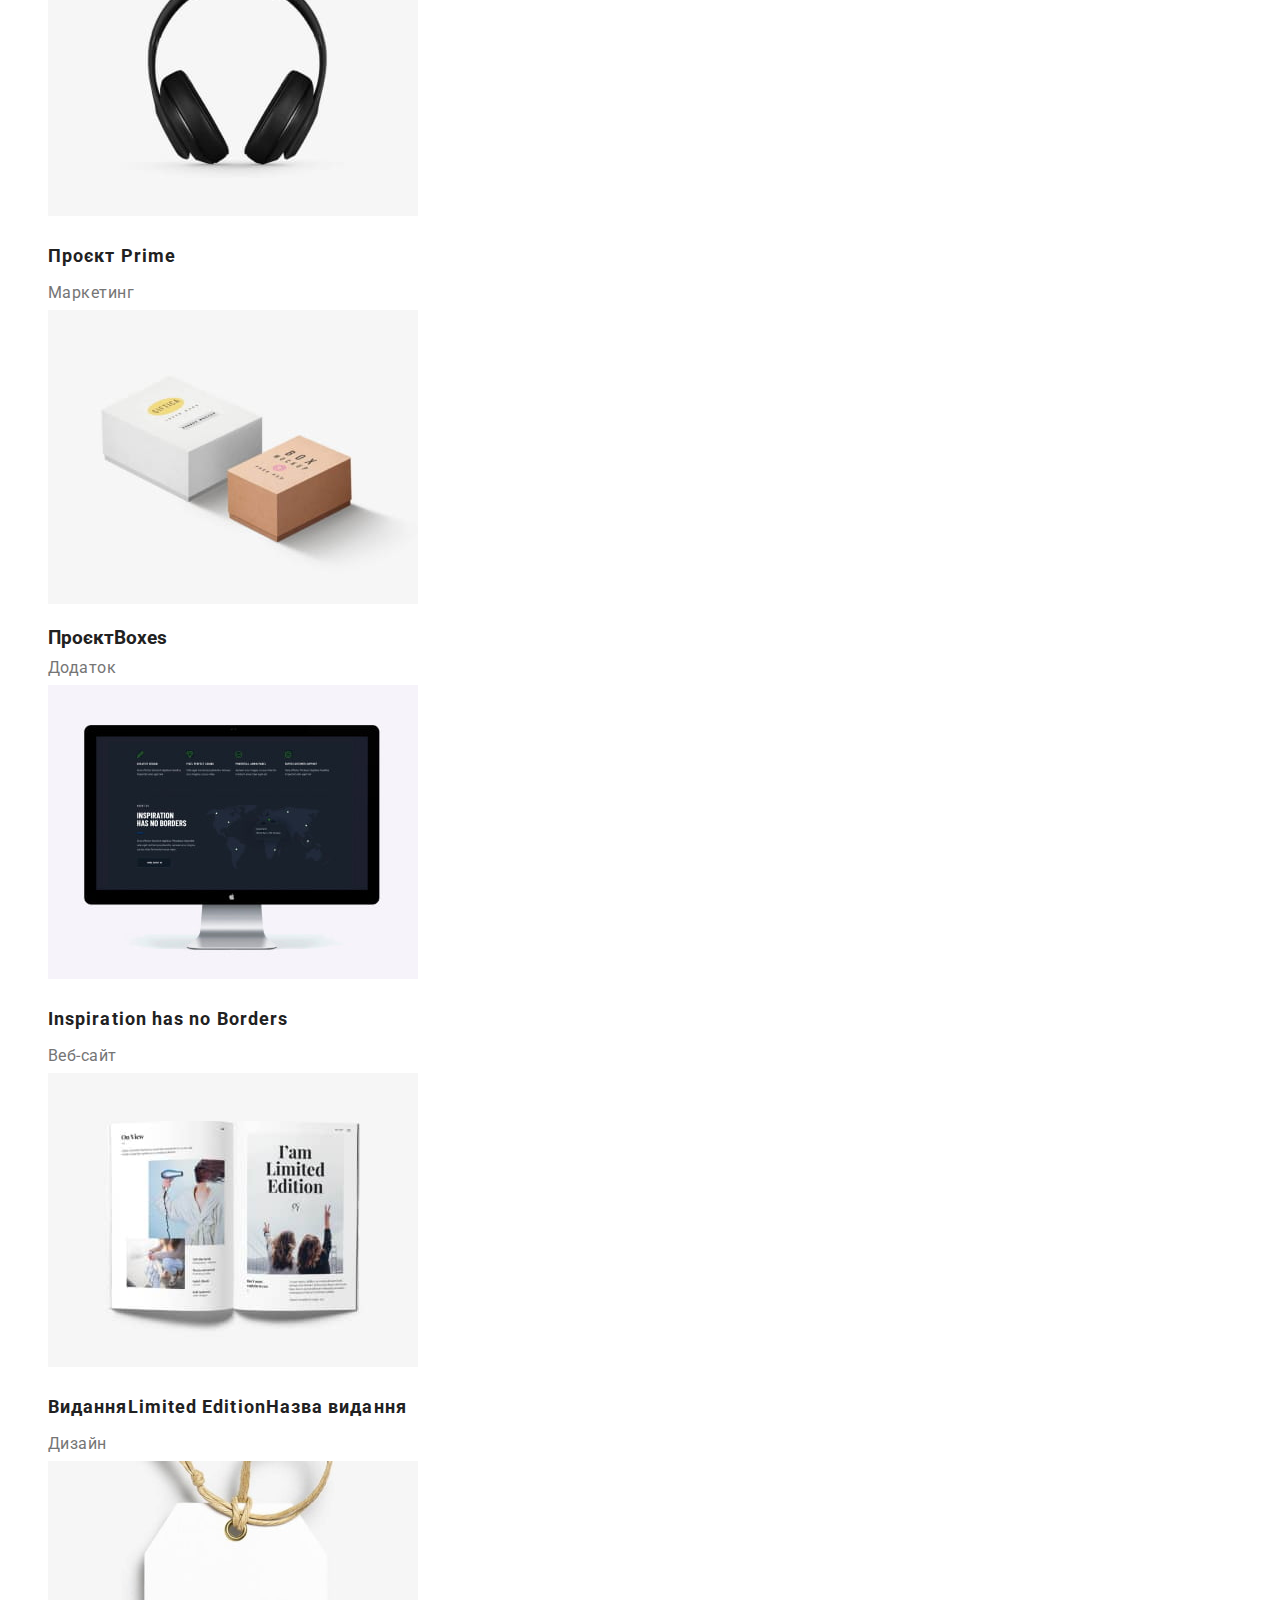
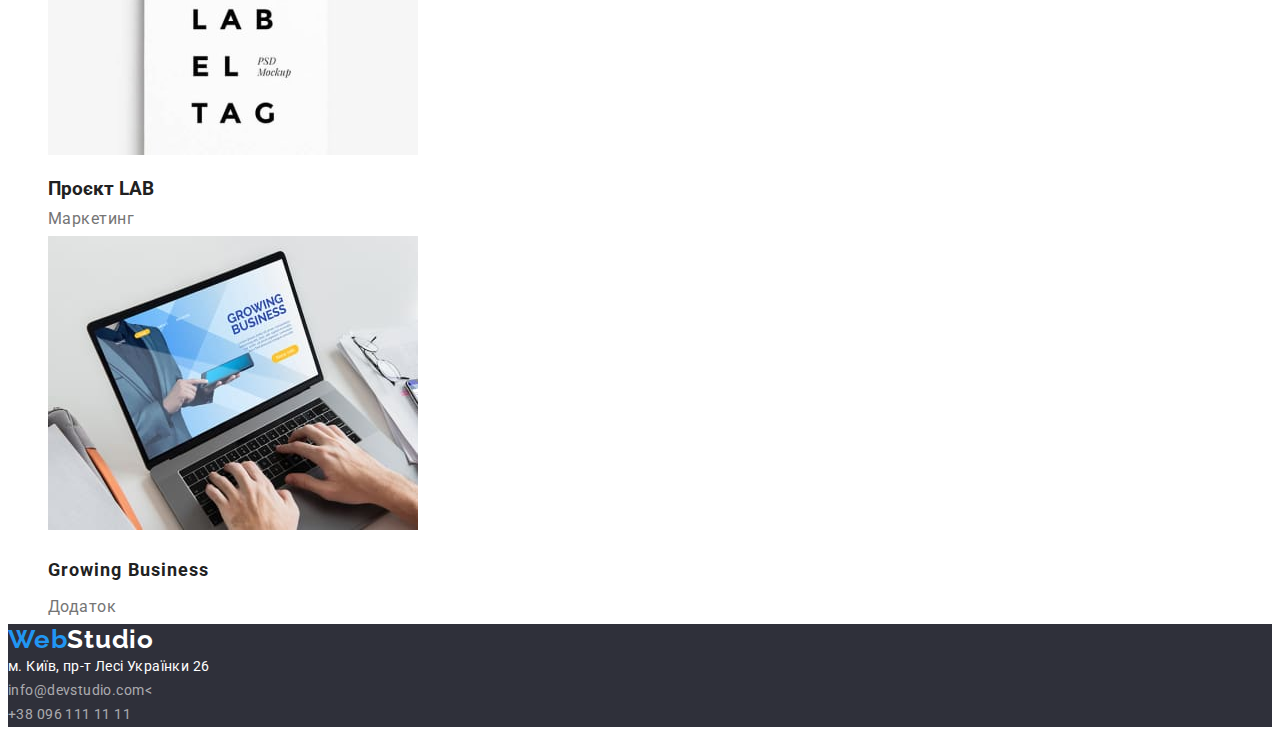
==== commit ec8bd7d1: "HomeWork2-corrected" ====
--- a/portfolio.html
+++ b/portfolio.html
@@ -166,7 +166,7 @@
     </main>
 
     <footer class="footer">
-      <a href="./index.html" class="decoration">
+      <a href="./index.html" class="logof decoration">
         <span class="webf-logo">Web</span
         ><span class="studiof-logo">Studio</span></a
       >
@@ -180,10 +180,10 @@
           <span class="address-footer">м. Київ, пр-т Лесі Українки 26</span> </a
         ><br />
         <a href="mailto:info@devstudio.com" class="contacts-footer decoration"
-          ><span class="info">info@devstudio.com</span></a
+          >info@devstudio.com<</a
         ><br />
         <a href="tel:+380961111111" class="contacts-footer decoration"
-          ><span class="info">+38 096 111 11 11</span></a
+          >+38 096 111 11 11</a
         ><br />
       </address>
     </footer>
--- a/css/style.css
+++ b/css/style.css
@@ -47,7 +47,6 @@
   font-size: 26px;
   line-height: 1.19;
   letter-spacing: 0.03em;
-  word-spacing: 0px;
 }
 /***** Навігація по сайту ******/
 .site-nav .link {
@@ -196,18 +195,25 @@
   font-size: 26px;
   line-height: 1.19;
   letter-spacing: 0.03em;
-  color: var(--accent-text-color);
-}
+}
+
 .address-footer {
+  font-family: Roboto, sans-serif;
+  font-style: normal;
+  font-size: 14px;
+  line-height: 1.71;
+  letter-spacing: 0.03em;
   color: var(--primary-white-color);
 }
 .contacts-footer {
+  font-family: Roboto, sans-serif;
+  font-style: normal;
   font-size: 14px;
   line-height: 1.71;
   letter-spacing: 0.03em;
   color: var(--second-white-color);
 }
-.contacts-footer .info:hover,
-.contacts-footer .infoge:focus {
-  color: var(--accent-text-color);
-}
+.contacts-footer:hover,
+.contacts-footer:focus {
+  color: var(--accent-text-color);
+}
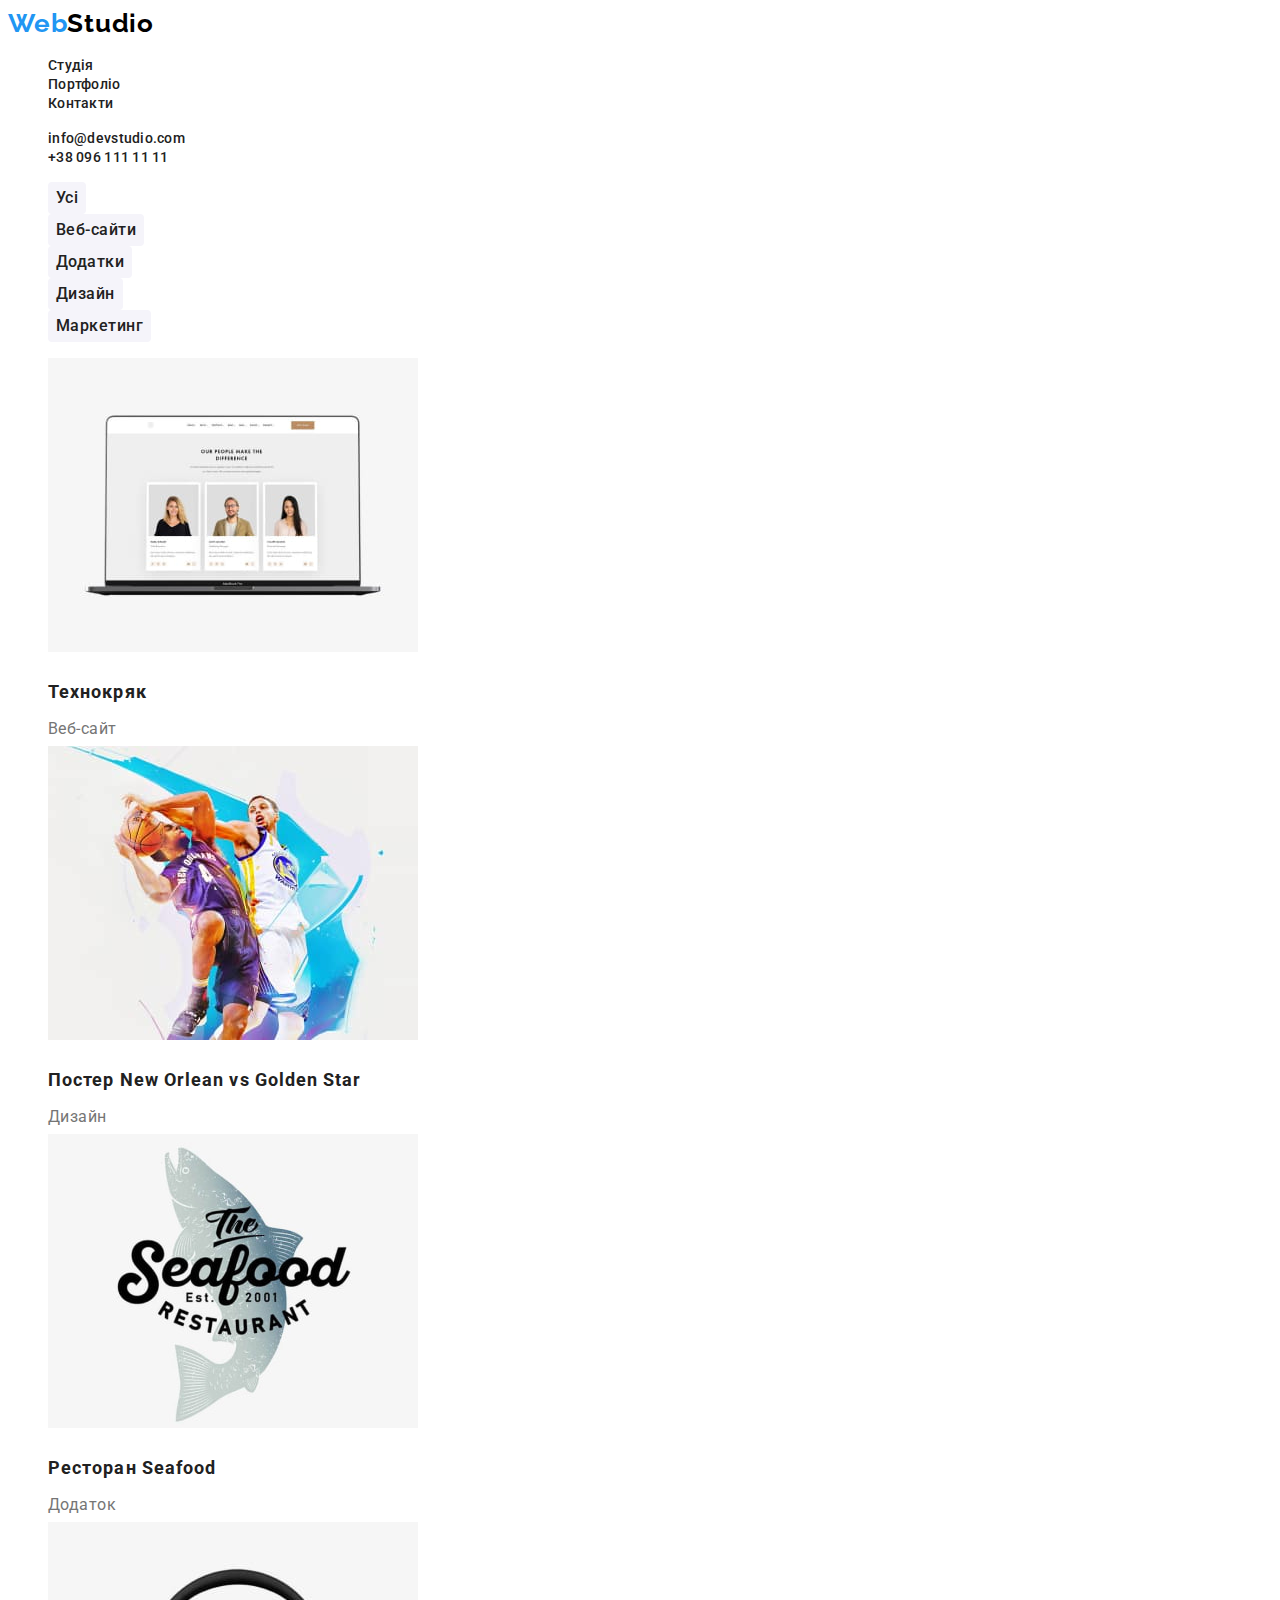
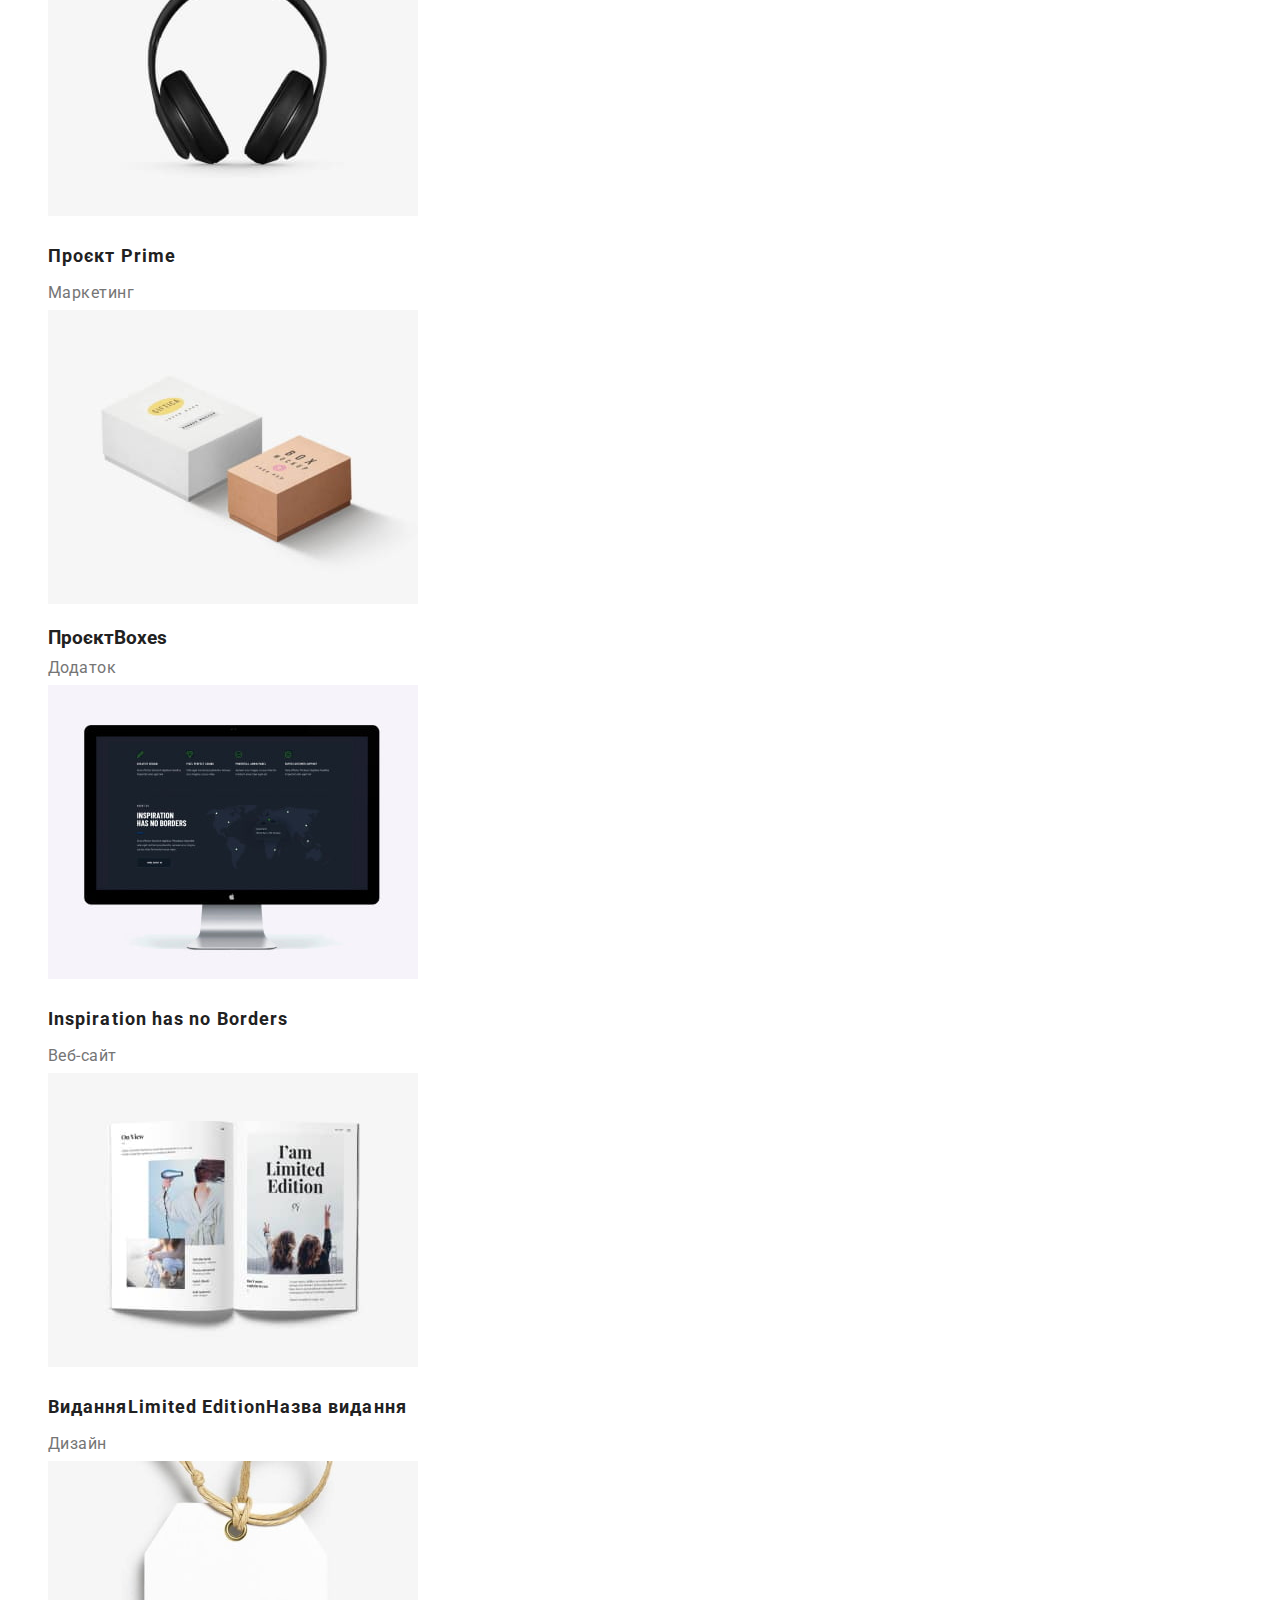
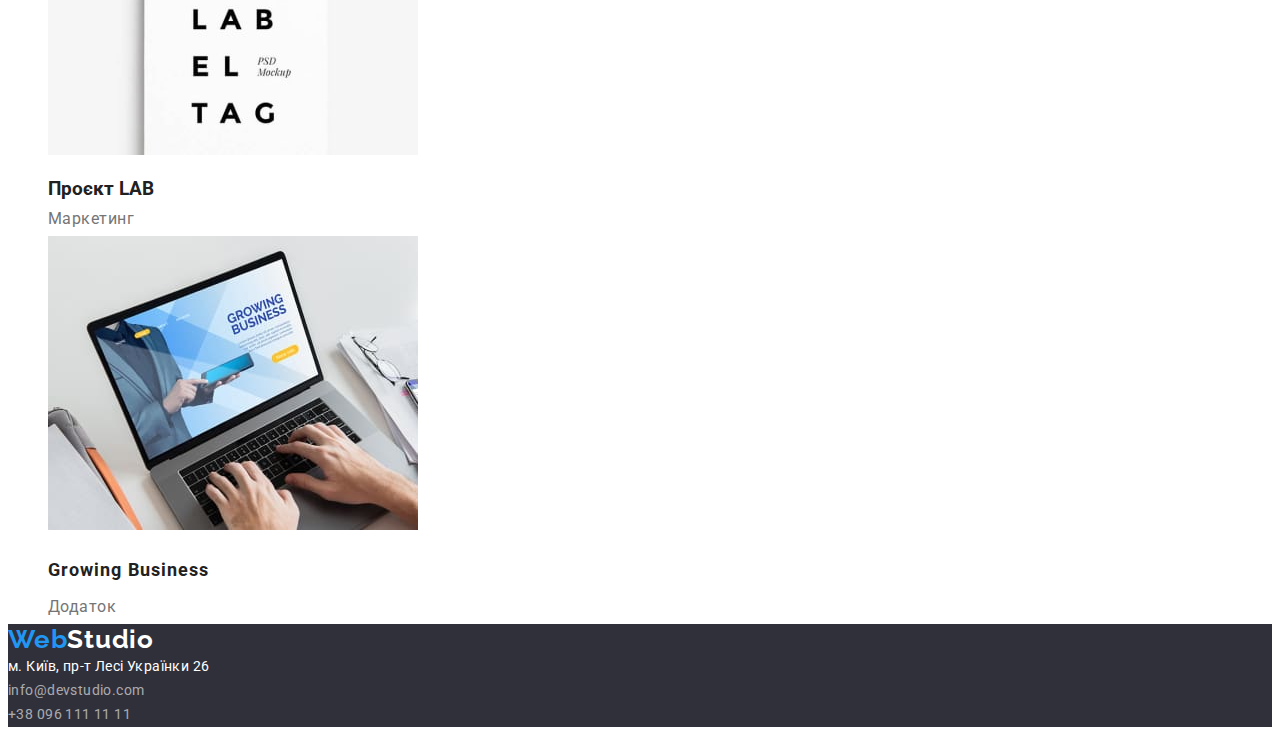
==== commit 61f8619c: "HomeWork2-corrected" ====
--- a/portfolio.html
+++ b/portfolio.html
@@ -180,7 +180,7 @@
           <span class="address-footer">м. Київ, пр-т Лесі Українки 26</span> </a
         ><br />
         <a href="mailto:info@devstudio.com" class="contacts-footer decoration"
-          >info@devstudio.com<</a
+          >info@devstudio.com</a
         ><br />
         <a href="tel:+380961111111" class="contacts-footer decoration"
           >+38 096 111 11 11</a
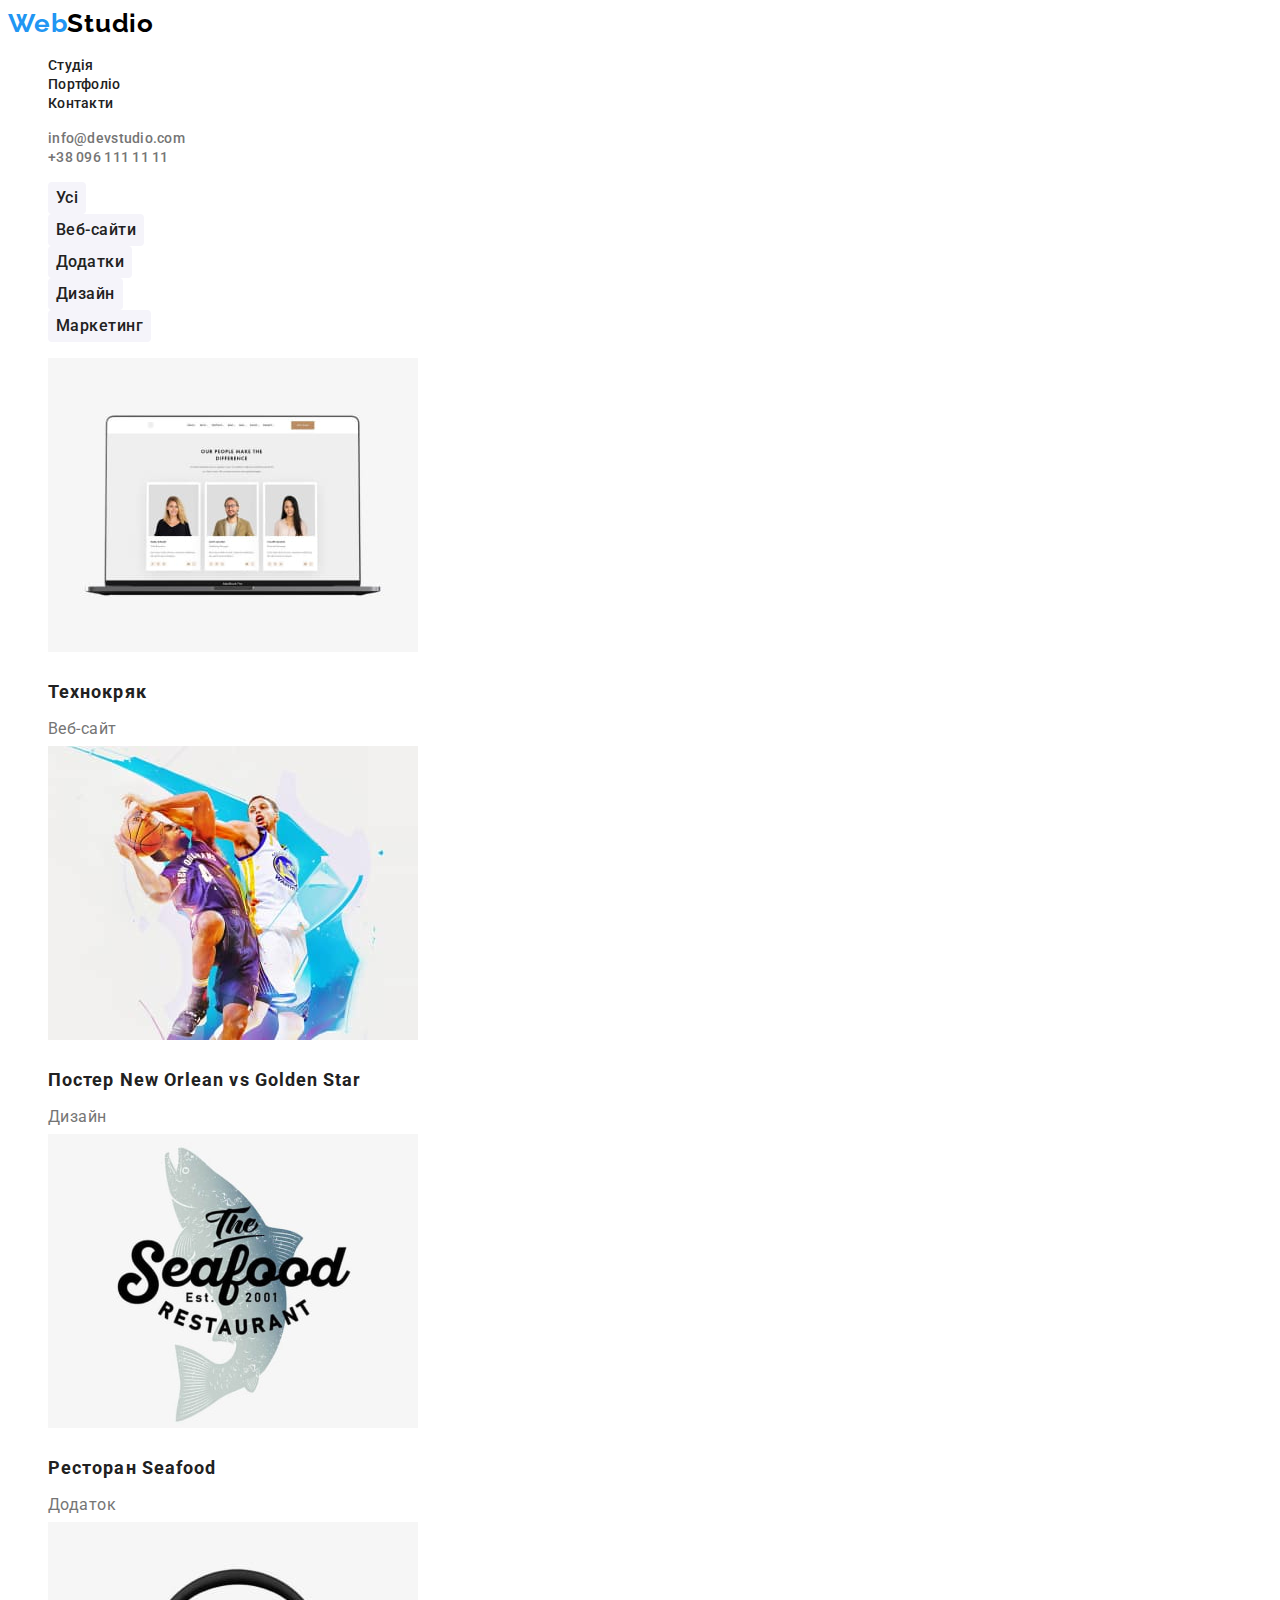
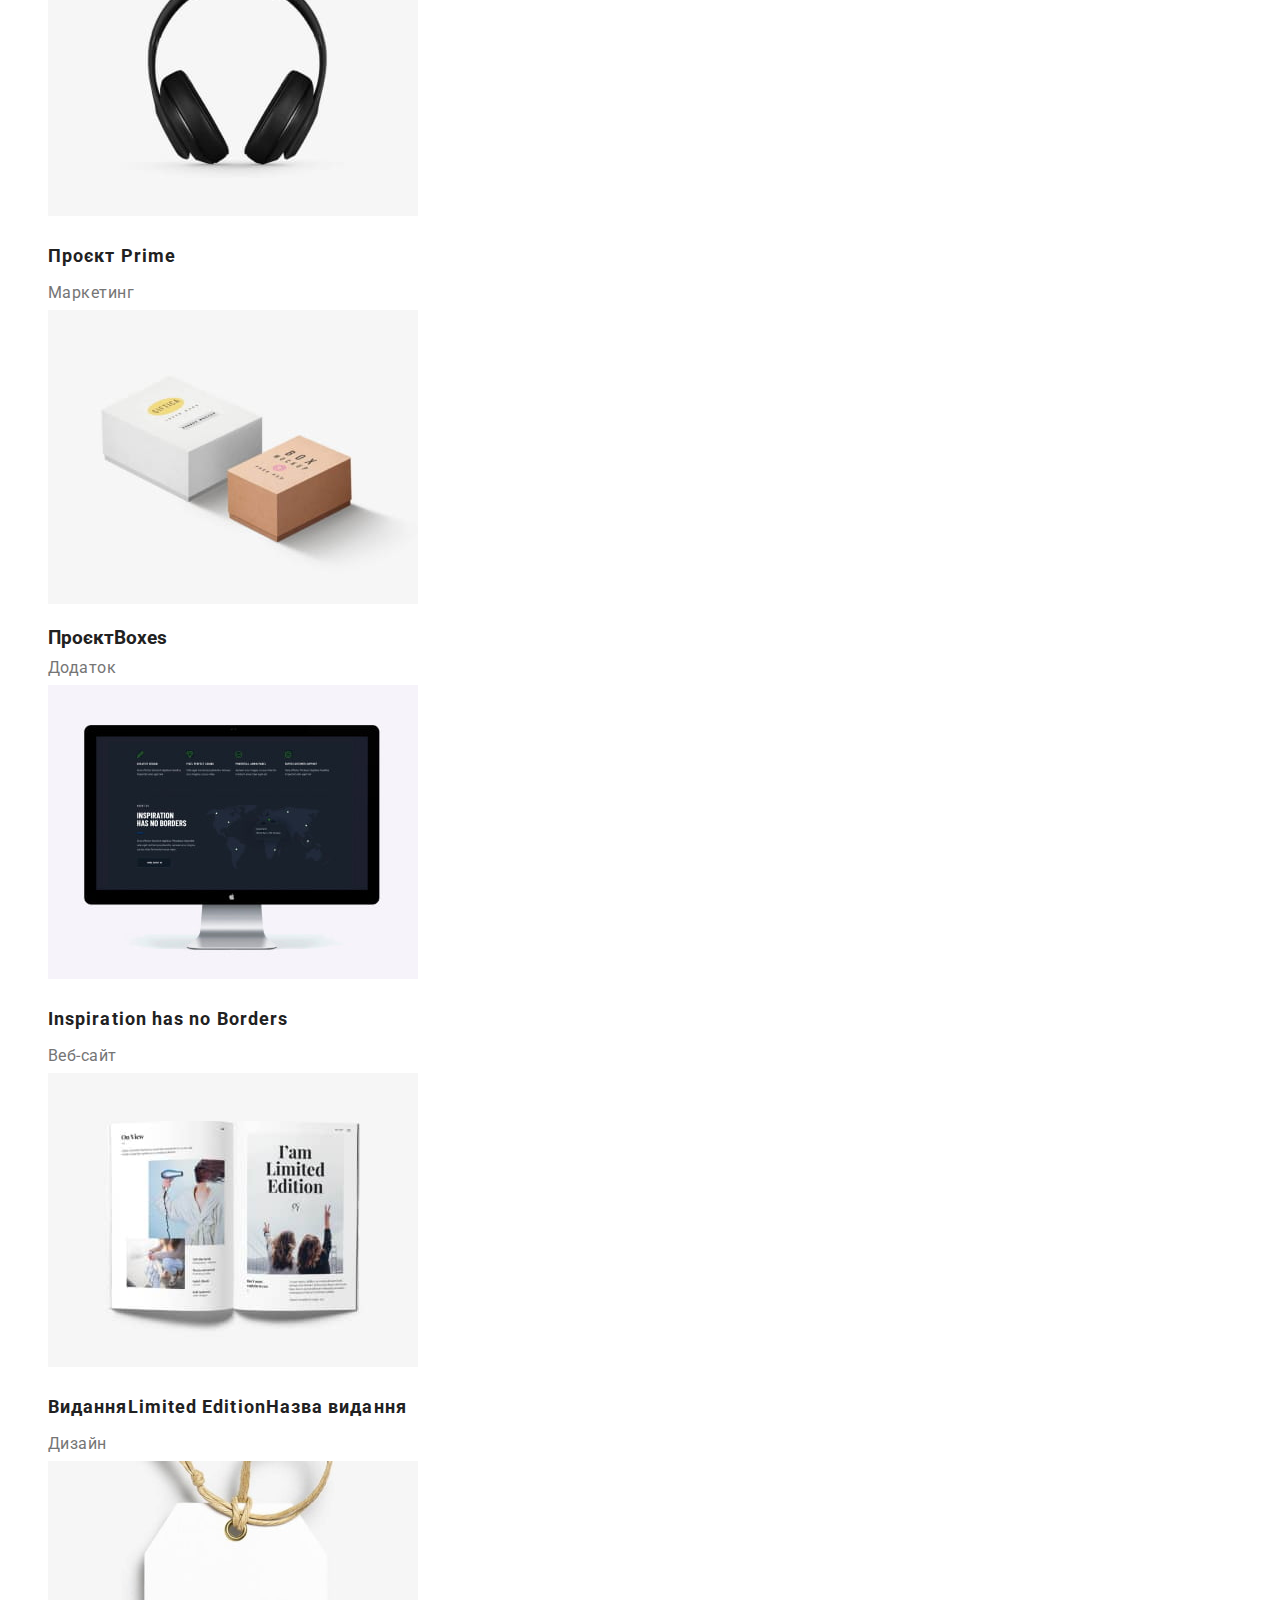
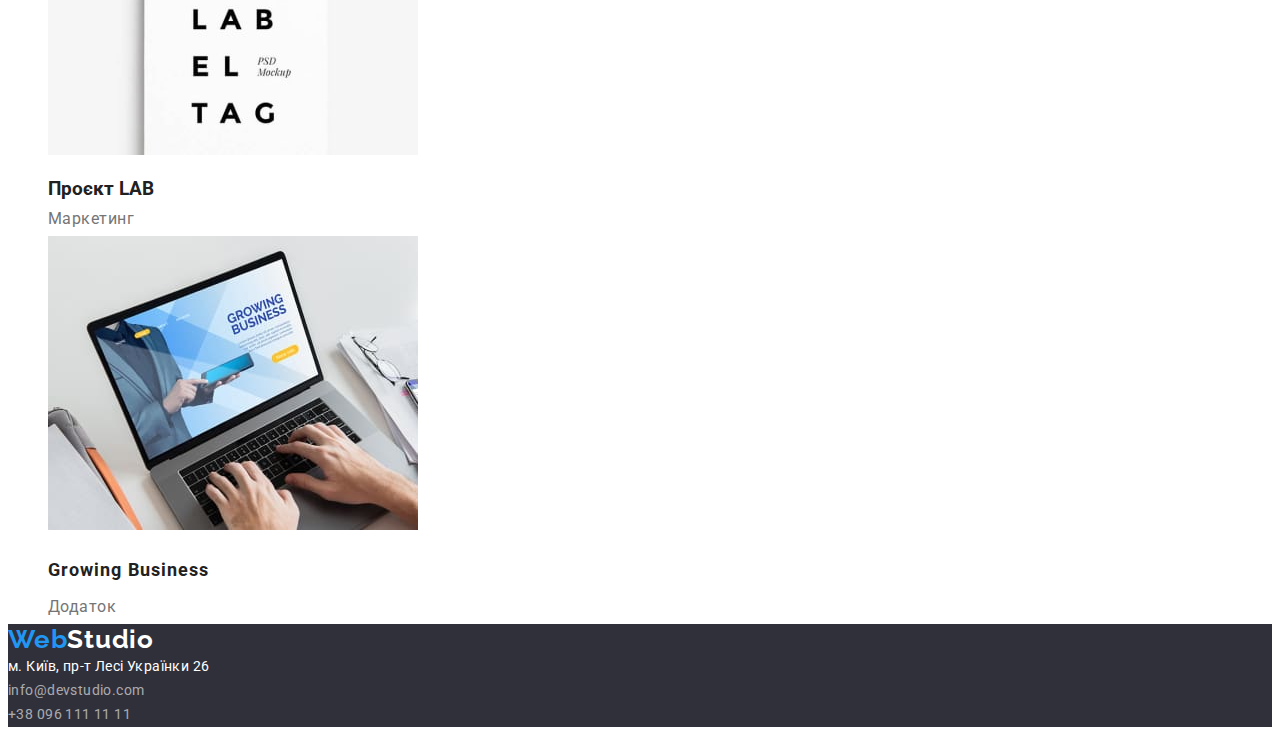
==== commit c070382f: "HomeWork2_Corrected18_10" ====
--- a/portfolio.html
+++ b/portfolio.html
@@ -174,17 +174,17 @@
         <a
           href="https://www.google.com/maps/d/viewer?mid=10uSM3H-mIU3GznYo2szRIEphczw&hl=en_US&ll=50.42732700000001%2C30.538092&z=17"
           target="_blank"
-          class="list decoration"
+          class="address-footer decoration"
           rel="noopener noreferrer"
         >
-          <span class="address-footer">м. Київ, пр-т Лесі Українки 26</span> </a
+          м. Київ, пр-т Лесі Українки 26</a
         ><br />
         <a href="mailto:info@devstudio.com" class="contacts-footer decoration"
           >info@devstudio.com</a
         ><br />
         <a href="tel:+380961111111" class="contacts-footer decoration"
           >+38 096 111 11 11</a
-        ><br />
+        >
       </address>
     </footer>
   </body>
--- a/css/style.css
+++ b/css/style.css
@@ -70,7 +70,7 @@
   font-size: 14px;
   line-height: 1.14;
   letter-spacing: 0.02em;
-  color: var(--primary-text-color);
+  color: var(--second-text-color);
 }
 .contacts-nav .contacts:hover,
 .contacts-nav .contacts:focus {
@@ -198,7 +198,6 @@
 }
 
 .address-footer {
-  font-family: Roboto, sans-serif;
   font-style: normal;
   font-size: 14px;
   line-height: 1.71;
@@ -206,7 +205,6 @@
   color: var(--primary-white-color);
 }
 .contacts-footer {
-  font-family: Roboto, sans-serif;
   font-style: normal;
   font-size: 14px;
   line-height: 1.71;
